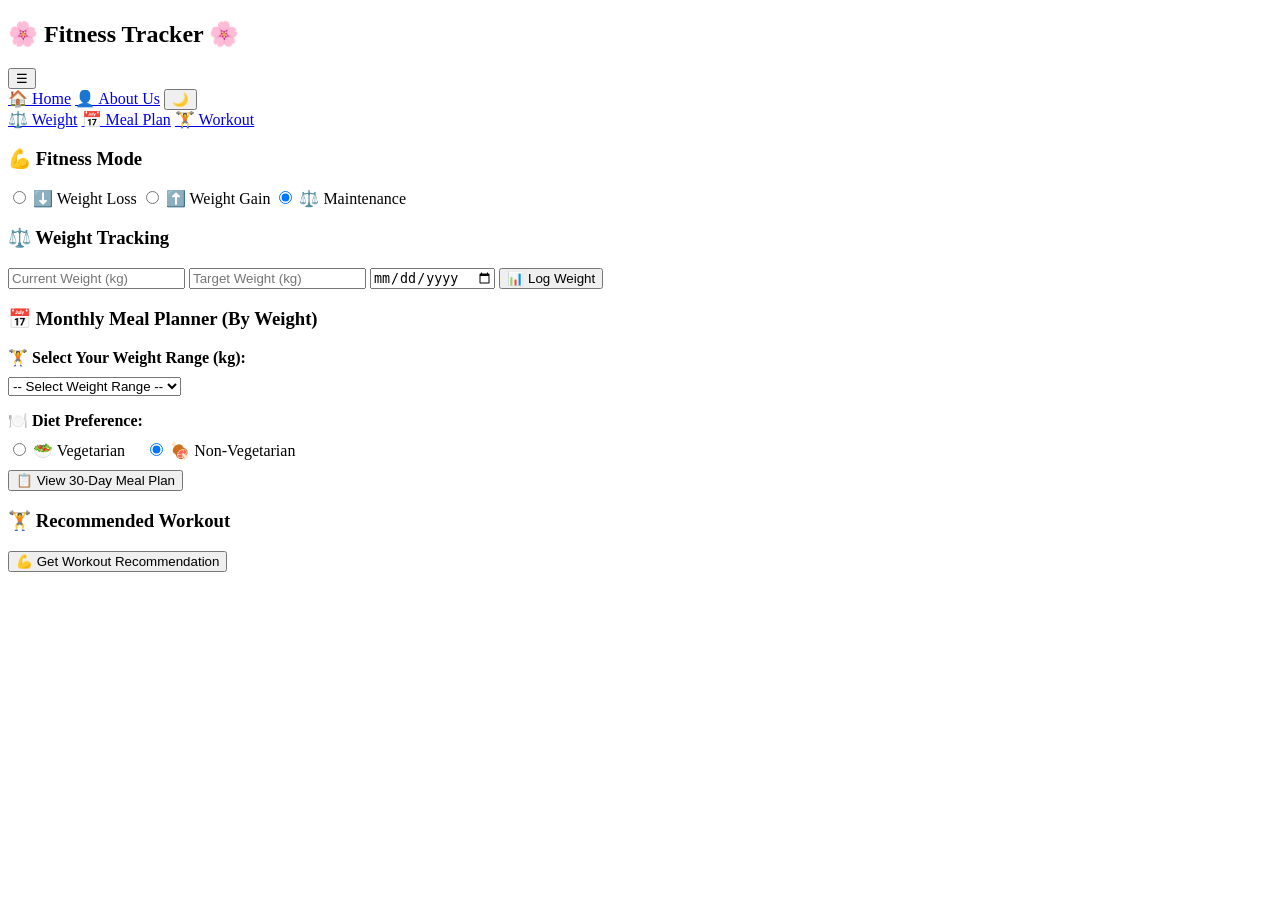
==== index.html @ 2fae7154 "Create index.html" ====
<!DOCTYPE html>
<html>
<head>
    <meta charset="UTF-8">
    <meta name="viewport" content="width=device-width, initial-scale=1.0">
    <title>Fitness Tracker</title>
    <link rel="stylesheet" href="pro.css">
</head>
<body>

<nav>
    <h2>🌸 Fitness Tracker 🌸</h2>
    <div class="nav-toggle">
        <button class="menu-toggle" onclick="toggleMenu()">☰</button>
    </div>
    <div class="nav-menu">
        <a href="index.html">🏠 Home</a>
        <a href="aboutme (2).html">👤 About Us</a>
        <button onclick="toggleTheme()">🌙</button>
    </div>
</nav>

<!-- Feature Menu Bar -->
<div class="feature-menu">
    <a href="#weight">⚖️ Weight</a>
    <a href="#mealplanner">📅 Meal Plan</a>
    <a href="#workout">🏋️ Workout</a>
</div>

<div class="container">

    <!-- Fitness Mode Selection -->
    <h3>💪 Fitness Mode</h3>
    <div class="mode-selector">
        <label><input type="radio" name="mode" value="weightLoss" onchange="updateMode(this.value)"> ⬇️ Weight Loss</label>
        <label><input type="radio" name="mode" value="weightGain" onchange="updateMode(this.value)"> ⬆️ Weight Gain</label>
        <label><input type="radio" name="mode" value="maintenance" onchange="updateMode(this.value)" checked> ⚖️ Maintenance</label>
    </div>

    <!-- Weight Management -->
    <h3 id="weight">⚖️ Weight Tracking</h3>
    <div class="input-group">
        <input type="number" id="currentWeight" placeholder="Current Weight (kg)" step="0.1">
        <input type="number" id="targetWeight" placeholder="Target Weight (kg)" step="0.1">
        <input type="date" id="weightDate">
        <button onclick="addWeight()">📊 Log Weight</button>
    </div>

    <div id="weightStatus" class="status-box"></div>

    <!-- Monthly Meal Planner -->
    <h3 id="mealplanner">📅 Monthly Meal Planner (By Weight)</h3>
    <div class="input-group">
        <label for="weightRange" style="display: block; margin-bottom: 10px; font-weight: bold;">🏋️ Select Your Weight Range (kg):</label>
        <select id="weightRange" onchange="loadMealPlan()">
            <option value="">-- Select Weight Range --</option>
            <option value="60-70">60-70 kg</option>
            <option value="70-80">70-80 kg</option>
            <option value="80-90">80-90 kg</option>
            <option value="90-100">90-100 kg</option>
            <option value="100-110">100-110 kg</option>
            <option value="110-120">110-120 kg</option>
        </select>
        <label style="display: block; margin-top: 15px; margin-bottom: 10px; font-weight: bold;">🍽️ Diet Preference:</label>
        <div style="display: flex; gap: 20px; margin-bottom: 10px;">
            <label><input type="radio" name="mealPlannerDiet" value="veg" onchange="loadMealPlan()"> 🥗 Vegetarian</label>
            <label><input type="radio" name="mealPlannerDiet" value="nonveg" checked onchange="loadMealPlan()"> 🍖 Non-Vegetarian</label>
        </div>
        <button onclick="loadMealPlan()">📋 View 30-Day Meal Plan</button>
    </div>

    <div id="mealPlannerResult" class="summary-box"></div>

    <!-- Recommended Workout -->
    <h3 id="workout">🏋️ Recommended Workout</h3>
    <div class="input-group">
        <button onclick="displayRecommendedWorkout()">💪 Get Workout Recommendation</button>
    </div>

    <div id="workoutRecommendation" class="summary-box"></div>

    </div>

</div>

<script src="pro.js"></script>
</body>
</html>
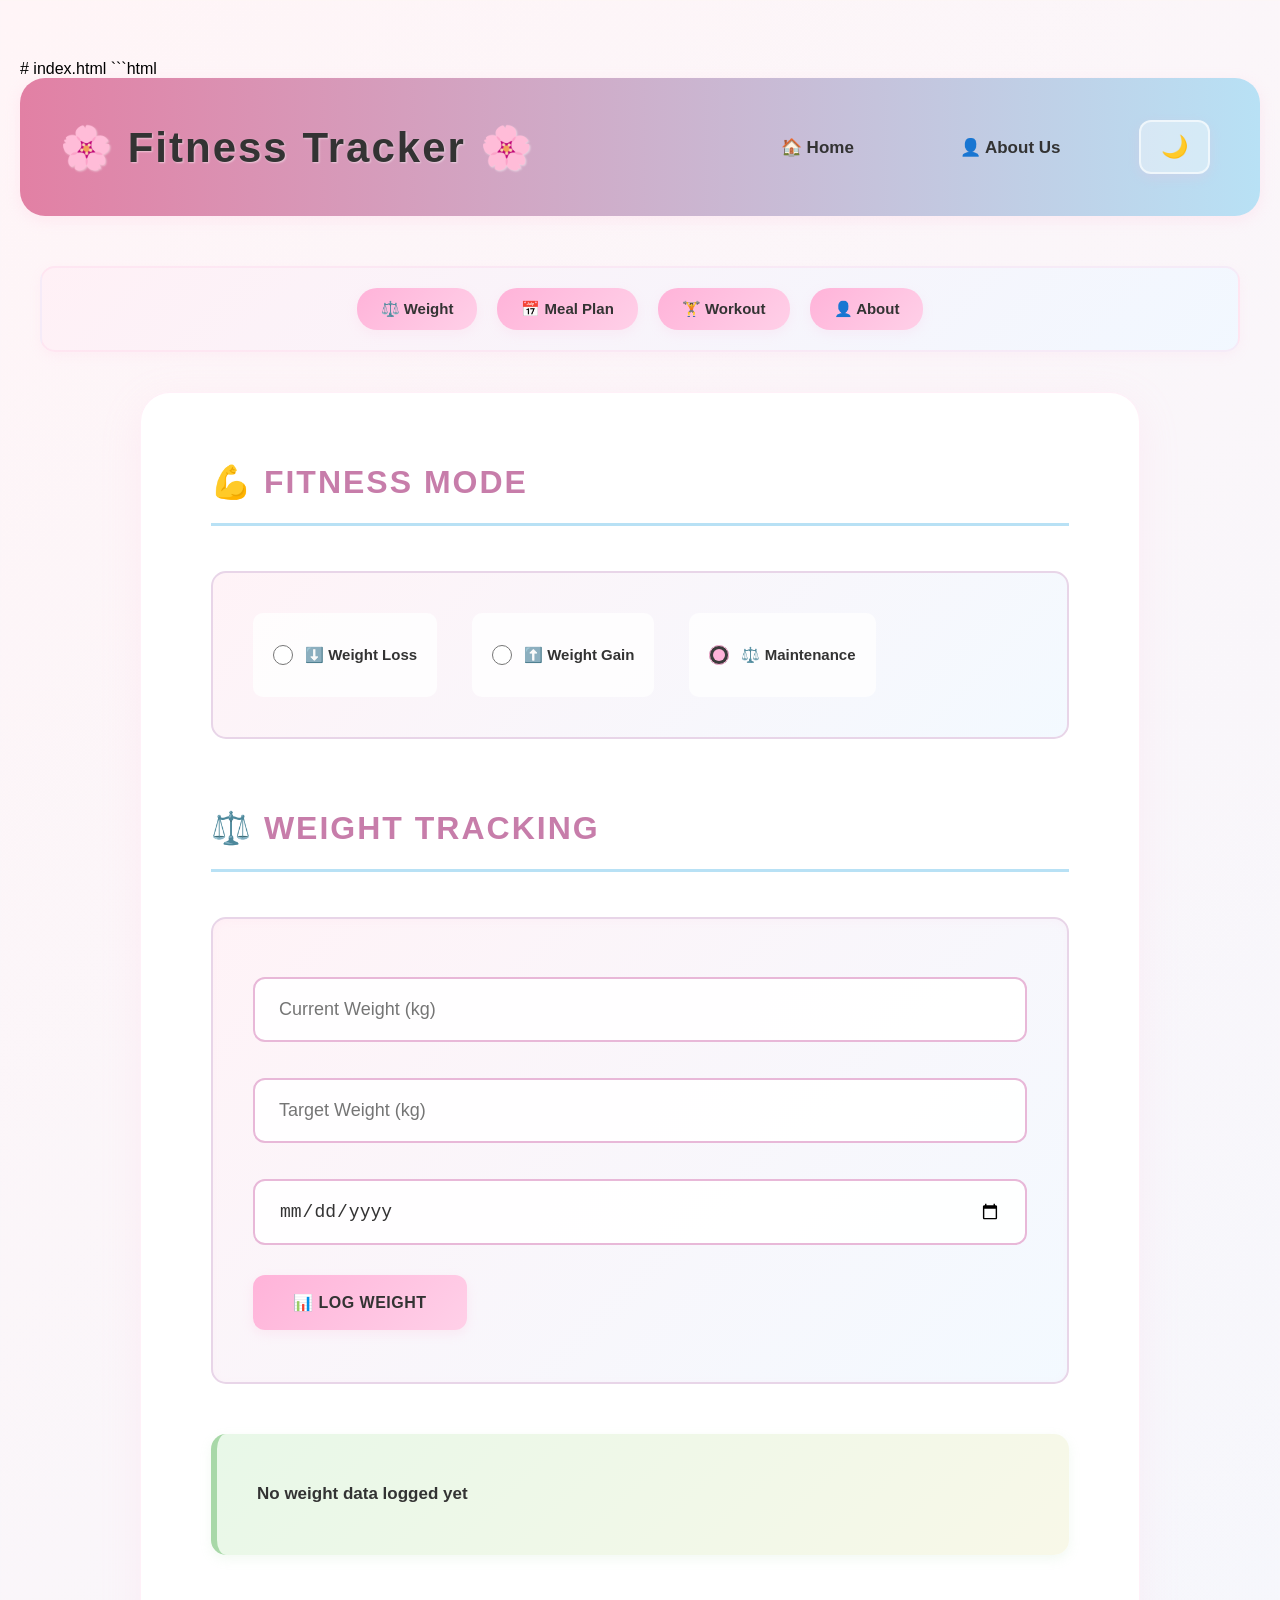
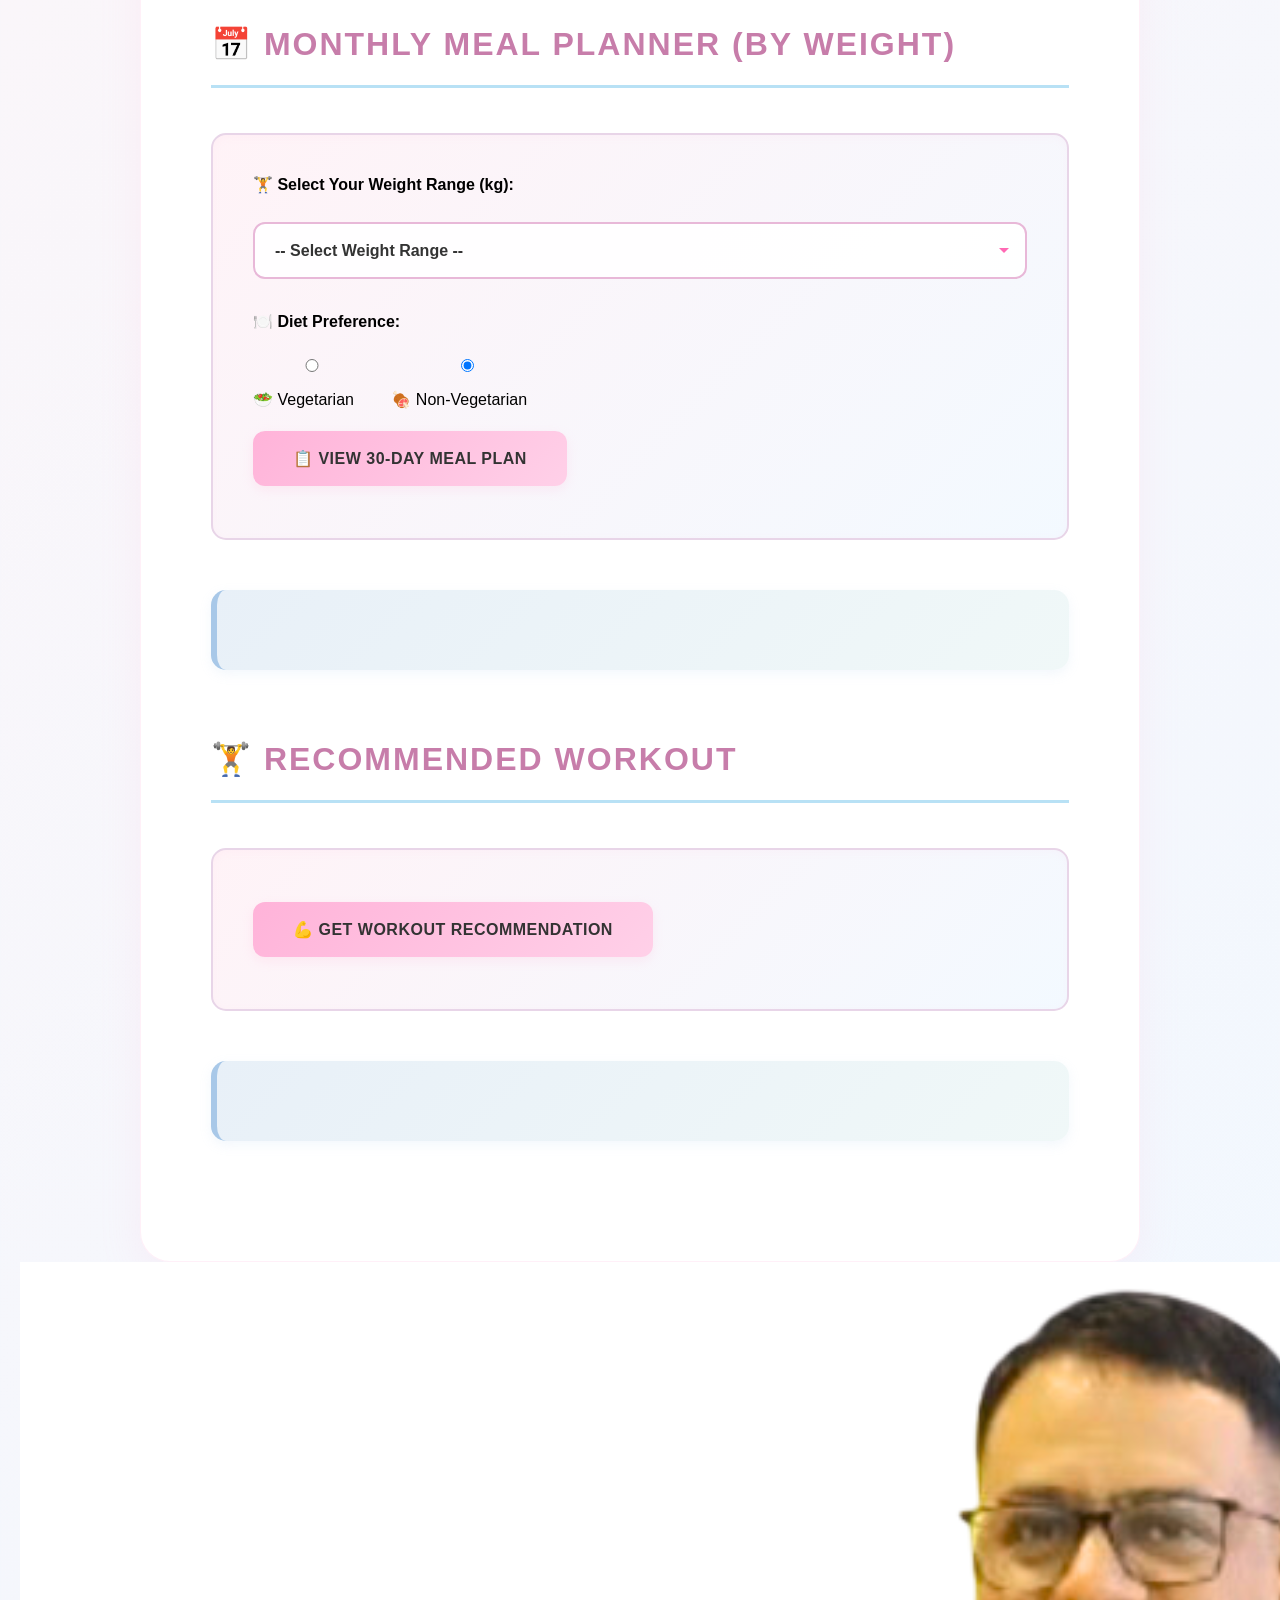
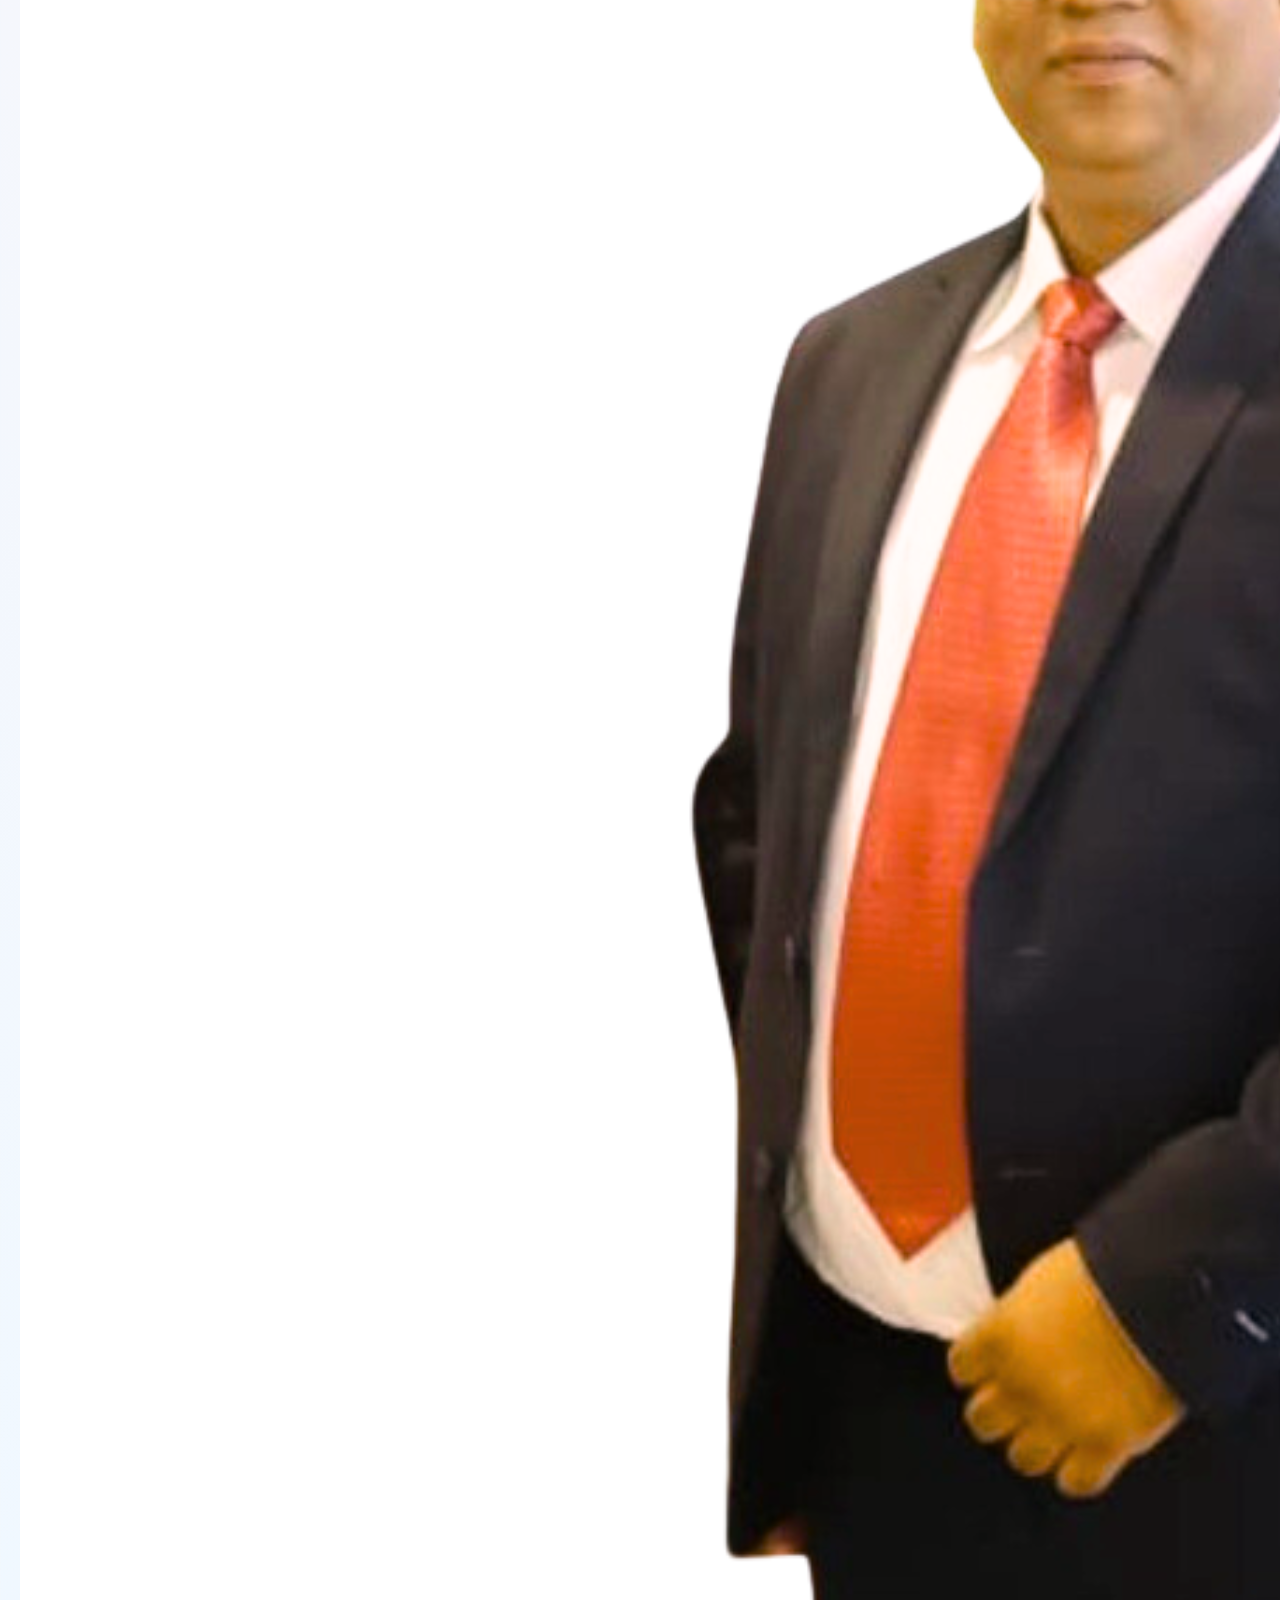
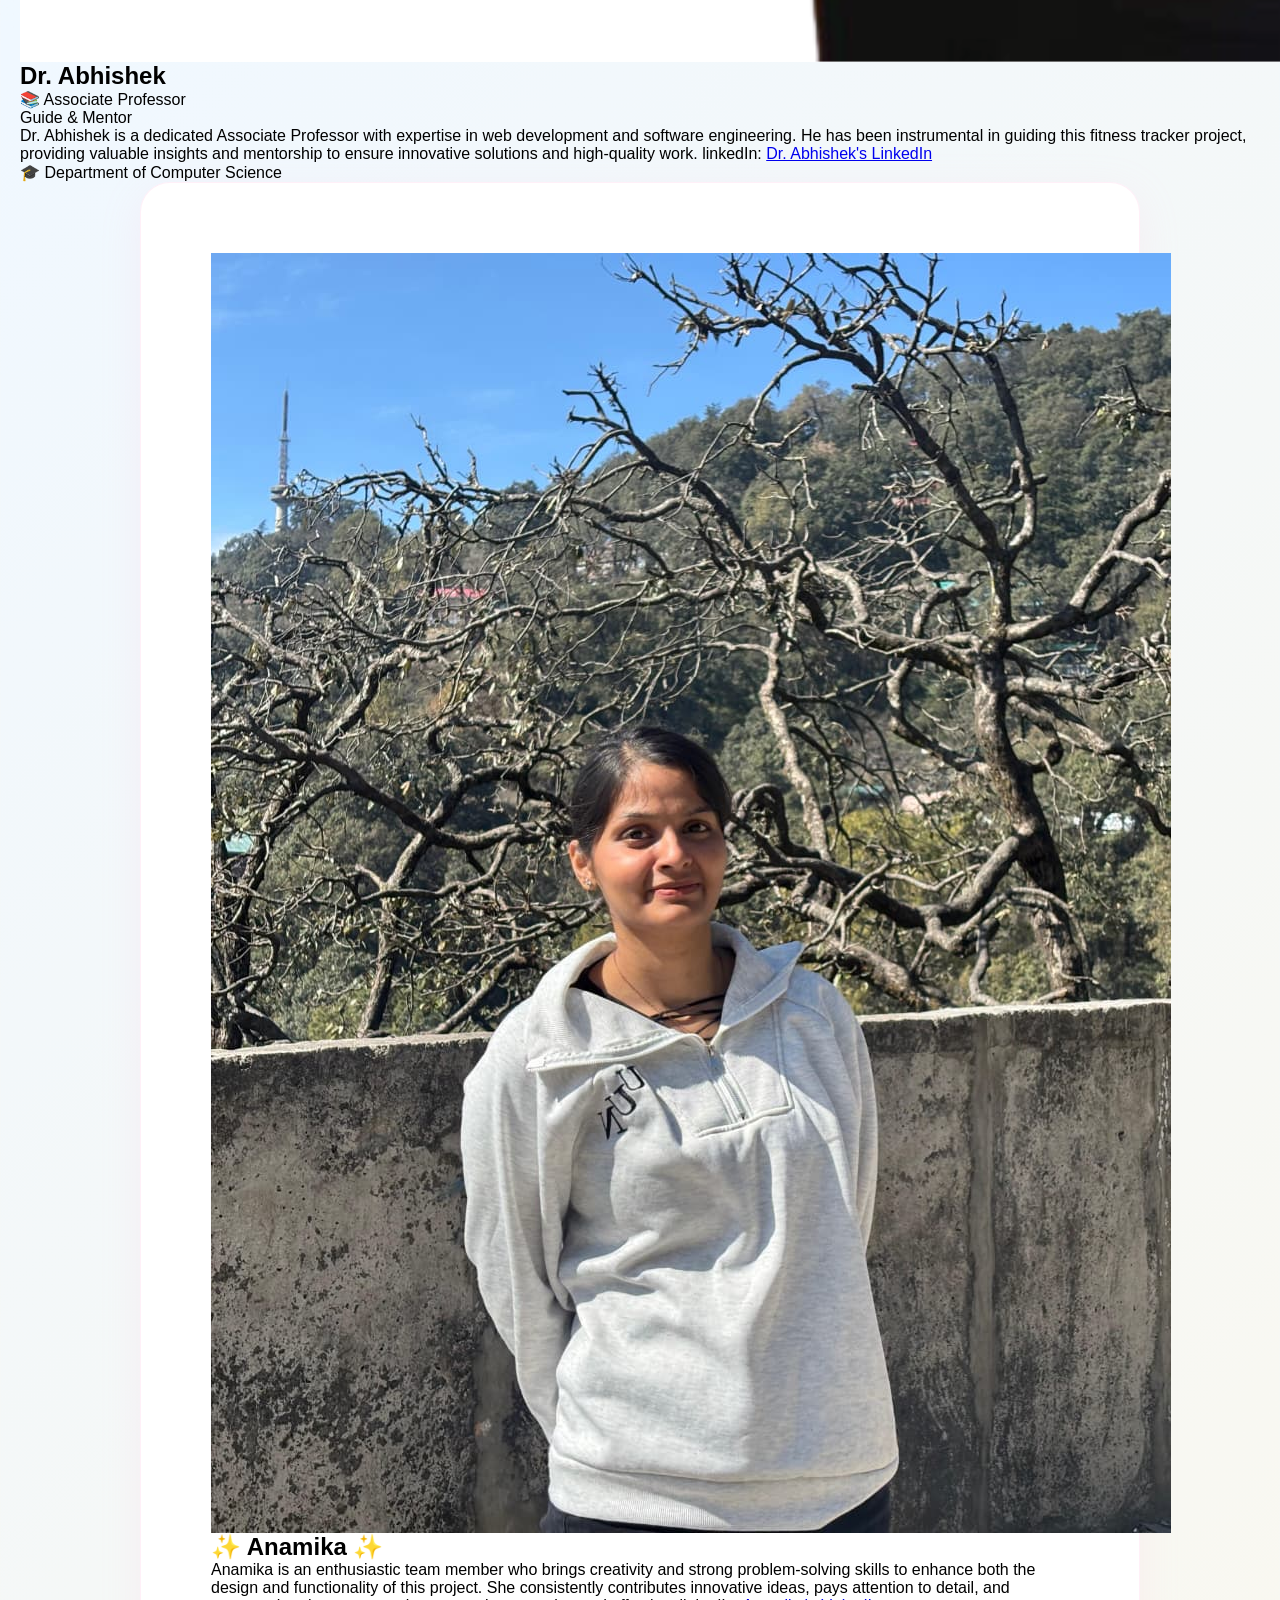
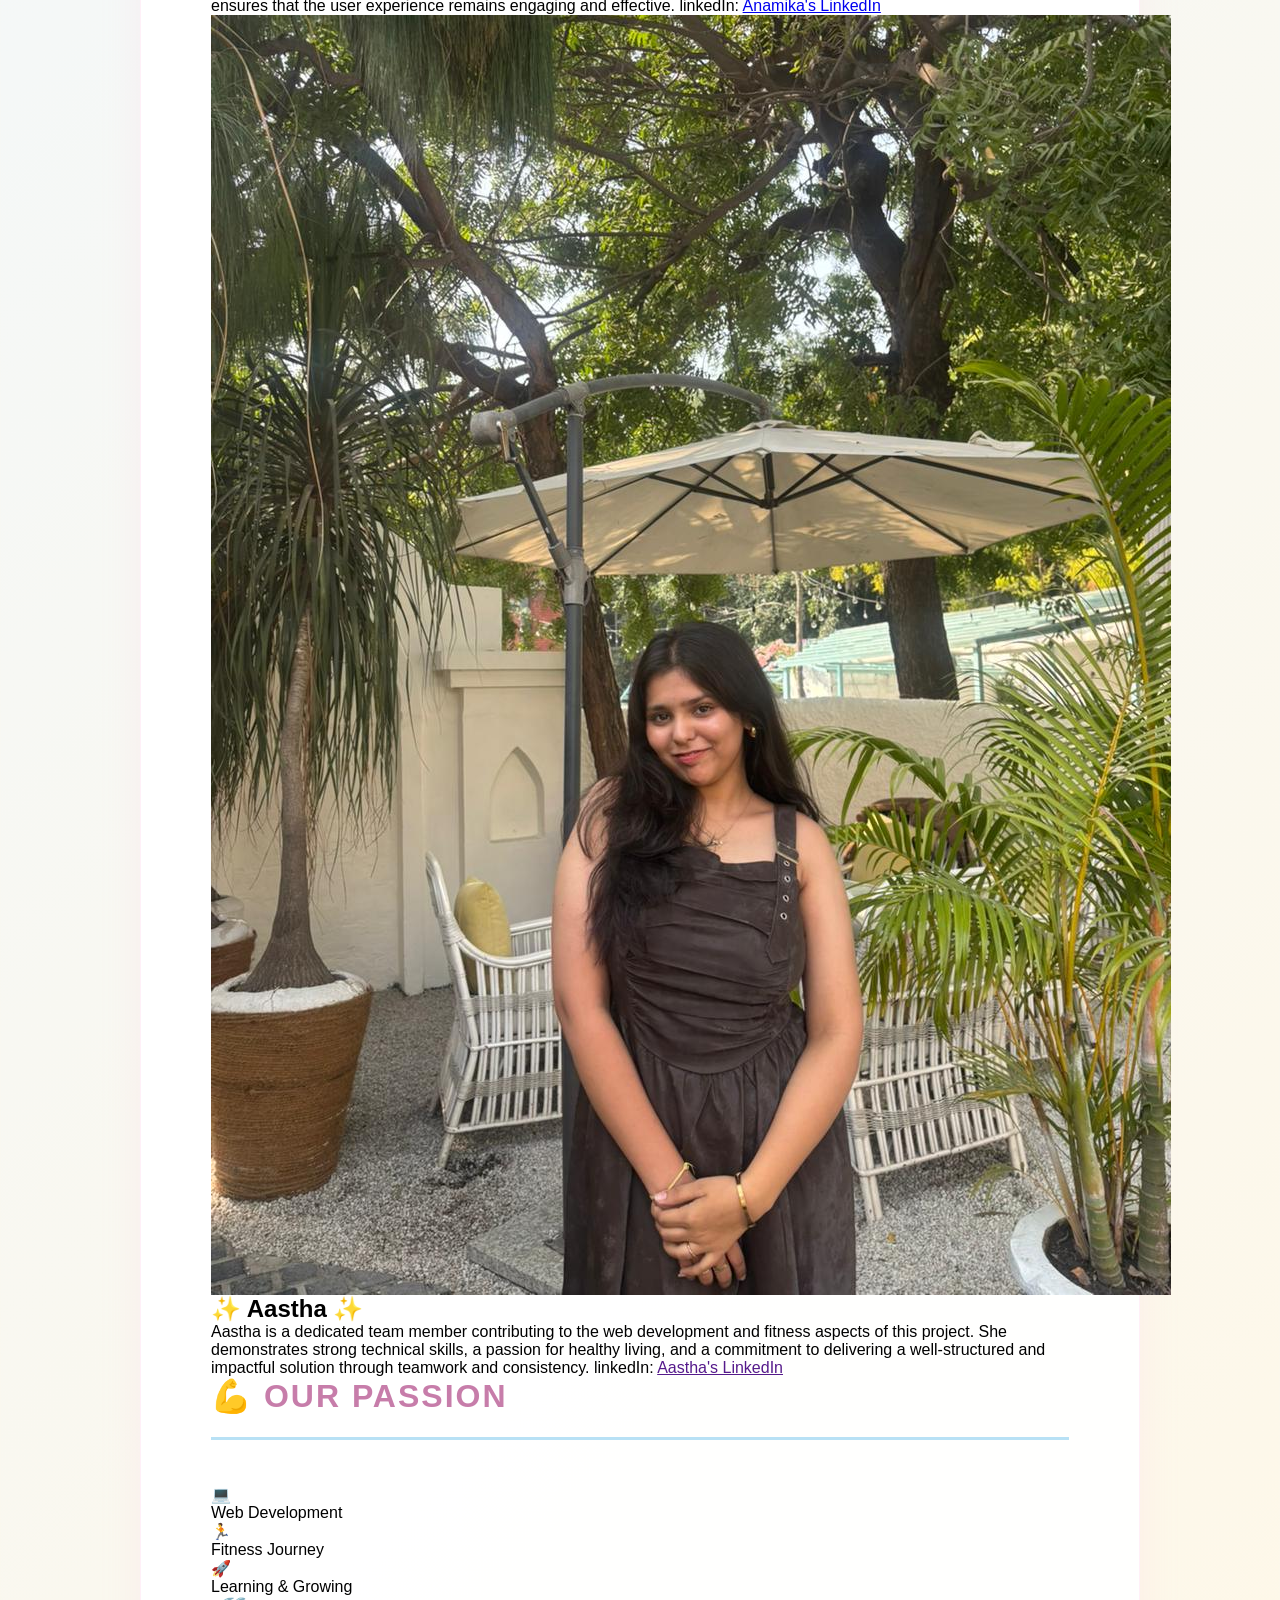
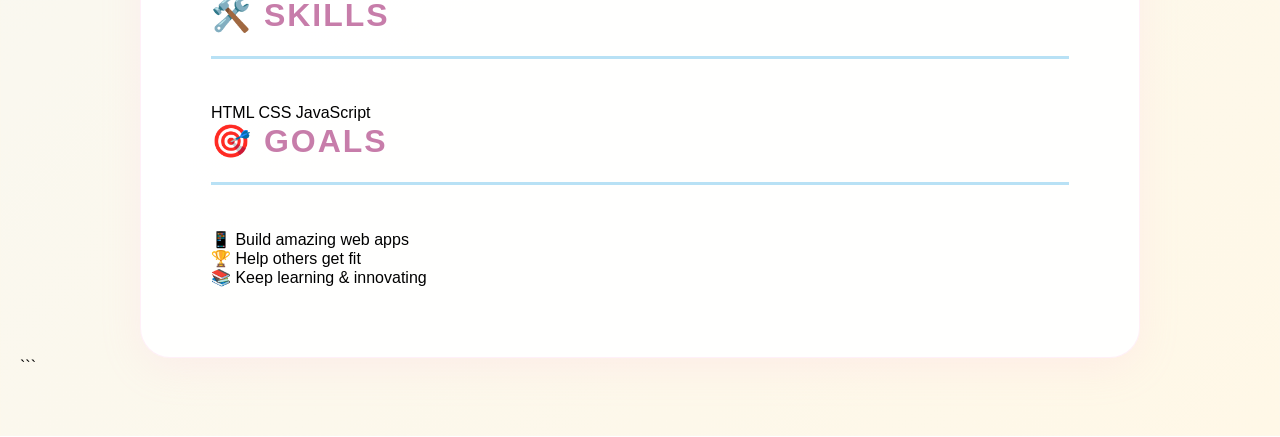
==== commit de8ecd96: "Update index.html" ====
--- a/index.html
+++ b/index.html
@@ -1,21 +1,29 @@
+# index.html
+
+```html
 <!DOCTYPE html>
-<html>
+<html lang="en">
 <head>
     <meta charset="UTF-8">
     <meta name="viewport" content="width=device-width, initial-scale=1.0">
     <title>Fitness Tracker</title>
     <link rel="stylesheet" href="pro.css">
+    <link rel="stylesheet" href="aboutme (1).css">
 </head>
+
 <body>
 
+<!-- Navigation -->
 <nav>
     <h2>🌸 Fitness Tracker 🌸</h2>
+
     <div class="nav-toggle">
         <button class="menu-toggle" onclick="toggleMenu()">☰</button>
     </div>
-    <div class="nav-menu">
+
+    <div class="nav-menu" id="navMenu">
         <a href="index.html">🏠 Home</a>
-        <a href="aboutme (2).html">👤 About Us</a>
+        <a href="#about">👤 About Us</a>
         <button onclick="toggleTheme()">🌙</button>
     </div>
 </nav>
@@ -25,6 +33,7 @@
     <a href="#weight">⚖️ Weight</a>
     <a href="#mealplanner">📅 Meal Plan</a>
     <a href="#workout">🏋️ Workout</a>
+    <a href="#about">👤 About</a>
 </div>
 
 <div class="container">
@@ -61,11 +70,14 @@
             <option value="100-110">100-110 kg</option>
             <option value="110-120">110-120 kg</option>
         </select>
+
         <label style="display: block; margin-top: 15px; margin-bottom: 10px; font-weight: bold;">🍽️ Diet Preference:</label>
+
         <div style="display: flex; gap: 20px; margin-bottom: 10px;">
             <label><input type="radio" name="mealPlannerDiet" value="veg" onchange="loadMealPlan()"> 🥗 Vegetarian</label>
             <label><input type="radio" name="mealPlannerDiet" value="nonveg" checked onchange="loadMealPlan()"> 🍖 Non-Vegetarian</label>
         </div>
+
         <button onclick="loadMealPlan()">📋 View 30-Day Meal Plan</button>
     </div>
 
@@ -79,10 +91,291 @@
 
     <div id="workoutRecommendation" class="summary-box"></div>
 
-    </div>
-
 </div>
 
+<!-- ABOUT SECTION -->
+<section id="about">
+
+    <!-- Professor Card -->
+    <div class="floating-professor-card" onclick="toggleProfessorCard()">
+
+        <div class="professor-content">
+
+            <div class="professor-image">
+                <img 
+                    id="drAbhishekImg"
+                    src="Abhishek (Logo) - 1.png"
+                    alt="Dr. Abhishek"
+                    class="profile-img-professor"
+                >
+            </div>
+
+            <div class="professor-info">
+                <h2>Dr. Abhishek</h2>
+                <p class="professor-title">📚 Associate Professor</p>
+                <p class="professor-desc">Guide & Mentor</p>
+            </div>
+
+            <div class="professor-details">
+                <p class="professor-bio">
+                    Dr. Abhishek is a dedicated Associate Professor with expertise
+                    in web development and software engineering. He has been
+                    instrumental in guiding this fitness tracker project,
+                    providing valuable insights and mentorship to ensure
+                    innovative solutions and high-quality work.
+                    linkedIn: 
+                    <a href="https://www.linkedin.com/in/dr-abhishek-thakur-00123321?utm_source=share_via&utm_content=profile&utm_medium=member_android" target="_blank">
+                        Dr. Abhishek's LinkedIn
+                    </a>
+                </p>
+
+                <div class="professor-contact">
+                    <p>🎓 Department of Computer Science</p>
+                </div>
+            </div>
+
+        </div>
+    </div>
+
+    <!-- Main Container -->
+    <div class="container">
+
+        <div class="students">
+
+            <!-- Anamika -->
+            <div class="student">
+
+                <div class="student-image-container">
+                    <img
+                        id="anamikaImg"
+                        src="anamika image.jpeg"
+                        alt="Anamika"
+                        class="profile-img"
+                    >
+                </div>
+
+                <h1>✨ Anamika ✨</h1>
+
+                <div class="student-description">
+                    <p id="anamikaDesc">
+                        Anamika is an enthusiastic team member who brings creativity
+                        and strong problem-solving skills to enhance both the design
+                        and functionality of this project. She consistently contributes
+                        innovative ideas, pays attention to detail, and ensures that
+                        the user experience remains engaging and effective.
+                        linkedIn: 
+                        <a href="https://www.linkedin.com/in/anamika-singh-a2889935a?utm_source=share_via&utm_content=profile&utm_medium=member_android" target="_blank">
+                            Anamika's LinkedIn
+                        </a>
+                    </p>
+                </div>
+
+            </div>
+
+            <!-- Divider -->
+            <div class="divider"></div>
+
+            <!-- Aastha -->
+            <div class="student">
+
+                <div class="student-image-container">
+                    <img
+                        id="aasthaImg"
+                        src="aastha image .jpeg"
+                        alt="Aastha"
+                        class="profile-img"
+                    >
+                </div>
+
+                <h1>✨ Aastha ✨</h1>
+
+                <div class="student-description">
+                    <p id="aasthaDesc">
+                        Aastha is a dedicated team member contributing to the web
+                        development and fitness aspects of this project. She
+                        demonstrates strong technical skills, a passion for healthy
+                        living, and a commitment to delivering a well-structured
+                        and impactful solution through teamwork and consistency.
+                        linkedIn: 
+                        <a href="" target="_blank">
+                            Aastha's LinkedIn
+                        </a>
+                    </p>
+                </div>
+
+            </div>
+
+        </div>
+
+        <!-- Passion Section -->
+        <div class="info-section">
+
+            <h3>💪 Our Passion</h3>
+
+            <div class="passion-cards">
+
+                <div class="passion-card">
+                    <div class="passion-emoji">💻</div>
+                    <p>Web Development</p>
+                </div>
+
+                <div class="passion-card">
+                    <div class="passion-emoji">🏃</div>
+                    <p>Fitness Journey</p>
+                </div>
+
+                <div class="passion-card">
+                    <div class="passion-emoji">🚀</div>
+                    <p>Learning & Growing</p>
+                </div>
+
+            </div>
+
+        </div>
+
+        <!-- Skills -->
+        <div class="skills">
+
+            <h3>🛠️ Skills</h3>
+
+            <span class="skill-tag">HTML</span>
+            <span class="skill-tag">CSS</span>
+            <span class="skill-tag">JavaScript</span>
+
+        </div>
+
+        <!-- Goals -->
+        <div class="achievements">
+
+            <h3>🎯 Goals</h3>
+
+            <div class="achievement-item">📱 Build amazing web apps</div>
+            <div class="achievement-item">🏆 Help others get fit</div>
+            <div class="achievement-item">📚 Keep learning & innovating</div>
+
+        </div>
+
+    </div>
+
+</section>
+
+<!-- JavaScript -->
 <script src="pro.js"></script>
+
+<script>
+
+    // Toggle Dark Theme
+    function toggleTheme() {
+        document.body.classList.toggle('dark');
+
+        if (document.body.classList.contains('dark')) {
+            localStorage.setItem('theme', 'dark');
+        } else {
+            localStorage.setItem('theme', 'light');
+        }
+    }
+
+    // Toggle Mobile Menu
+    function toggleMenu() {
+        const navMenu = document.getElementById('navMenu');
+        navMenu.classList.toggle('active');
+    }
+
+    // Toggle Professor Card
+    function toggleProfessorCard() {
+        const card = document.querySelector('.floating-professor-card');
+        card.classList.toggle('expanded');
+    }
+
+    // Load Content
+    function loadTeamContent() {
+
+        const anamikaImg = localStorage.getItem('anamikaImage');
+        const aasthaImg = localStorage.getItem('aasthaImage');
+        const drAbhishekImg = localStorage.getItem('drAbhishekImage');
+
+        const anamikaDesc = localStorage.getItem('anamikaDesc');
+        const aasthaDesc = localStorage.getItem('aasthaDesc');
+
+        // Set Images
+        if (anamikaImg) {
+            document.getElementById('anamikaImg').src = anamikaImg;
+        }
+
+        if (aasthaImg) {
+            document.getElementById('aasthaImg').src = aasthaImg;
+        }
+
+        if (drAbhishekImg) {
+            document.getElementById('drAbhishekImg').src = drAbhishekImg;
+        }
+
+        // Set Descriptions
+        if (anamikaDesc) {
+            document.getElementById('anamikaDesc').textContent = anamikaDesc;
+        }
+
+        if (aasthaDesc) {
+            document.getElementById('aasthaDesc').textContent = aasthaDesc;
+        }
+    }
+
+    // Set Team Content
+    function setTeamContent(
+        anamika,
+        aastha,
+        abhishek,
+        anamikaDescText,
+        aasthaDescText
+    ) {
+
+        if (anamika) {
+            document.getElementById('anamikaImg').src = anamika;
+            localStorage.setItem('anamikaImage', anamika);
+        }
+
+        if (aastha) {
+            document.getElementById('aasthaImg').src = aastha;
+            localStorage.setItem('aasthaImage', aastha);
+        }
+
+        if (abhishek) {
+            document.getElementById('drAbhishekImg').src = abhishek;
+            localStorage.setItem('drAbhishekImage', abhishek);
+        }
+
+        if (anamikaDescText) {
+            document.getElementById('anamikaDesc').textContent = anamikaDescText;
+            localStorage.setItem('anamikaDesc', anamikaDescText);
+        }
+
+        if (aasthaDescText) {
+            document.getElementById('aasthaDesc').textContent = aasthaDescText;
+            localStorage.setItem('aasthaDesc', aasthaDescText);
+        }
+    }
+
+    // DOM Loaded
+    document.addEventListener('DOMContentLoaded', function () {
+
+        loadTeamContent();
+
+        const navLinks = document.querySelectorAll('.nav-menu a');
+
+        navLinks.forEach(link => {
+            link.addEventListener('click', function () {
+                document.getElementById('navMenu').classList.remove('active');
+            });
+        });
+
+        // Load saved theme
+        if (localStorage.getItem('theme') === 'dark') {
+            document.body.classList.add('dark');
+        }
+    });
+
+</script>
+
 </body>
 </html>
+```
--- a/pro.css
+++ b/pro.css
@@ -0,0 +1,767 @@
+* {
+    margin: 0;
+    padding: 0;
+    box-sizing: border-box;
+    scroll-behavior: smooth;
+}
+
+body {
+    font-family: 'Segoe UI', Tahoma, Geneva, Verdana, sans-serif;
+    background: linear-gradient(135deg, #FFF5F7 0%, #F0F8FF 50%, #FFF8E7 100%);
+    min-height: 100vh;
+    padding: 60px 20px;
+}
+
+nav {
+    display: flex;
+    justify-content: space-between;
+    align-items: center;
+    background: linear-gradient(90deg, #e280a4 0%, #B8E1F5 100%);
+    color: #333;
+    padding: 30px 40px;
+    box-shadow: 0 4px 15px rgba(255, 179, 217, 0.2);
+    margin-bottom: 50px;
+    flex-wrap: wrap;
+    border-radius: 25px;
+}
+
+nav h2 {
+    font-size: 42px;
+    font-weight: 700;
+    text-shadow: 1px 1px 2px rgba(255, 255, 255, 0.5);
+    letter-spacing: 2px;
+    margin: 0;
+}
+
+.nav-toggle {
+    display: none;
+}
+
+.menu-toggle {
+    display: none;
+    background: rgba(255, 255, 255, 0.4);
+    border: 2px solid rgba(255, 255, 255, 0.6);
+    padding: 12px 16px;
+    font-size: 28px;
+    border-radius: 8px;
+    cursor: pointer;
+    color: #333;
+    transition: all 0.3s ease;
+}
+
+.menu-toggle:hover {
+    background: rgba(255, 255, 255, 0.6);
+    transform: scale(1.15);
+}
+
+.nav-menu {
+    display: flex;
+    gap: 50px;
+    align-items: center;
+}
+
+nav a {
+    color: #333;
+    text-decoration: none;
+    font-weight: 600;
+    transition: all 0.3s ease;
+    padding: 14px 28px;
+    border-radius: 25px;
+    font-size: 17px;
+}
+
+nav a:hover {
+    background: rgba(255, 255, 255, 0.4);
+    transform: scale(1.05);
+}
+
+nav button {
+    background: rgba(255, 255, 255, 0.4) !important;
+    border: 2px solid rgba(255, 255, 255, 0.6) !important;
+    padding: 12px 20px !important;
+    font-size: 22px;
+    transition: all 0.3s ease !important;
+}
+
+nav button:hover {
+    background: rgba(255, 255, 255, 0.6) !important;
+    transform: rotate(20deg) scale(1.15) !important;
+}
+
+/* Feature Menu Bar */
+.feature-menu {
+    display: flex;
+    justify-content: center;
+    gap: 20px;
+    flex-wrap: wrap;
+    background: linear-gradient(135deg, rgba(255, 240, 245, 0.9) 0%, rgba(240, 248, 255, 0.9) 100%);
+    padding: 20px 40px;
+    margin: 0 20px 40px 20px;
+    border-radius: 15px;
+    box-shadow: 0 4px 12px rgba(255, 179, 217, 0.1);
+    border: 2px solid rgba(255, 179, 217, 0.2);
+    z-index: 99;
+}
+
+.feature-menu a {
+    background: linear-gradient(135deg, #FFB3D9 0%, #FFD0E8 100%);
+    color: #333;
+    text-decoration: none;
+    padding: 12px 24px;
+    border-radius: 20px;
+    font-weight: 700;
+    font-size: 15px;
+    transition: all 0.3s ease;
+    box-shadow: 0 4px 12px rgba(255, 179, 217, 0.15);
+    display: inline-block;
+}
+
+.feature-menu a:hover {
+    transform: translateY(-4px);
+    box-shadow: 0 6px 18px rgba(255, 179, 217, 0.25);
+    background: linear-gradient(135deg, #FF99CF 0%, #FFC0DA 100%);
+}
+
+.container {
+    width: 1000px;
+    margin: 0 auto;
+    background: rgba(255, 255, 255, 0.95);
+    padding: 70px;
+    border-radius: 30px;
+    box-shadow: 0 10px 40px rgba(255, 179, 217, 0.15);
+    border: 1px solid rgba(255, 179, 217, 0.2);
+}
+
+h3 {
+    color: #C77DAA;
+    border-bottom: 3px solid #B8E1F5;
+    padding-bottom: 22px;
+    margin-bottom: 45px;
+    font-size: 32px;
+    text-transform: uppercase;
+    letter-spacing: 2px;
+    margin-top: 70px;
+    font-weight: 700;
+}
+
+h3:first-of-type {
+    margin-top: 0;
+}
+
+input {
+    width: 100%;
+    padding: 20px 24px;
+    margin: 18px 0;
+    border: 2px solid #E8B8D8;
+    border-radius: 12px;
+    font-size: 18px;
+    background: rgba(255, 255, 255, 0.95);
+    color: #333;
+    transition: all 0.3s ease;
+}
+
+input:focus {
+    outline: none;
+    border-color: #FFB3D9;
+    background: white;
+    box-shadow: 0 0 12px rgba(255, 179, 217, 0.25);
+    transform: translateY(-2px);
+}
+
+button {
+    padding: 18px 40px;
+    margin: 12px 10px 12px 0;
+    border: none;
+    background: linear-gradient(135deg, #FFB3D9 0%, #FFD0E8 100%);
+    color: #333;
+    cursor: pointer;
+    border-radius: 12px;
+    font-weight: 700;
+    font-size: 16px;
+    transition: all 0.3s ease;
+    box-shadow: 0 4px 12px rgba(255, 179, 217, 0.2);
+    text-transform: uppercase;
+    letter-spacing: 0.5px;
+}
+
+button:hover {
+    background: linear-gradient(135deg, #FF99CF 0%, #FFC0DA 100%);
+    transform: translateY(-3px);
+    box-shadow: 0 6px 20px rgba(255, 179, 217, 0.3);
+}
+
+button:active {
+    transform: translateY(-1px);
+    box-shadow: 0 2px 8px rgba(255, 179, 217, 0.2);
+}
+
+.input-group {
+    background: linear-gradient(135deg, rgba(255, 240, 245, 0.8) 0%, rgba(240, 248, 255, 0.8) 100%);
+    padding: 40px;
+    border-radius: 15px;
+    margin-bottom: 50px;
+    border: 2px solid #E8D5E8;
+    box-shadow: inset 0 2px 8px rgba(255, 179, 217, 0.08);
+}
+
+.mode-selector {
+    display: flex;
+    gap: 35px;
+    margin-bottom: 50px;
+    background: linear-gradient(135deg, rgba(255, 240, 245, 0.8) 0%, rgba(240, 248, 255, 0.8) 100%);
+    padding: 40px;
+    border-radius: 15px;
+    border: 2px solid #E8D5E8;
+    flex-wrap: wrap;
+}
+
+.mode-selector label {
+    display: flex;
+    align-items: center;
+    gap: 12px;
+    cursor: pointer;
+    padding: 14px 20px;
+    border-radius: 10px;
+    transition: all 0.3s ease;
+    background: rgba(255, 255, 255, 0.8);
+    font-weight: 600;
+    color: #333;
+    font-size: 15px;
+}
+
+.mode-selector label:hover {
+    background: rgba(255, 179, 217, 0.2);
+    transform: scale(1.05);
+}
+
+.mode-selector input[type="radio"] {
+    width: 20px;
+    height: 20px;
+    cursor: pointer;
+    accent-color: #FFB3D9;
+}
+
+.status-box {
+    background: linear-gradient(135deg, #E8F8E8 0%, #F8F8E8 100%);
+    padding: 40px;
+    border-radius: 15px;
+    margin-bottom: 50px;
+    border-left: 6px solid #A8D8A8;
+    box-shadow: 0 4px 12px rgba(168, 216, 168, 0.15);
+    color: #333;
+    font-weight: 600;
+    font-size: 17px;
+    line-height: 2.4;
+}
+
+.summary-box {
+    background: linear-gradient(135deg, #E8F0F8 0%, #F0F8F8 100%);
+    padding: 40px;
+    border-radius: 15px;
+    margin-bottom: 50px;
+    border-left: 6px solid #A8C8E8;
+    box-shadow: 0 4px 12px rgba(168, 200, 232, 0.15);
+    color: #333;
+    font-weight: 600;
+    font-size: 17px;
+    line-height: 2.4;
+}
+
+li {
+    background: rgba(255, 255, 255, 0.9);
+    margin: 22px 0;
+    padding: 35px;
+    border-radius: 12px;
+    display: flex;
+    justify-content: space-between;
+    align-items: center;
+    border: 2px solid #E8D5E8;
+    box-shadow: 0 3px 12px rgba(255, 179, 217, 0.1);
+    transition: all 0.3s ease;
+    color: #333;
+    min-height: 120px;
+}
+
+li:hover {
+    transform: translateX(10px);
+    box-shadow: 0 5px 18px rgba(255, 179, 217, 0.15);
+    border-color: #FFB3D9;
+}
+
+li div {
+    flex: 1;
+    font-size: 17px;
+    line-height: 2;
+}
+
+li strong {
+    color: #C77DAA;
+    font-size: 18px;
+    display: block;
+    margin-bottom: 10px;
+}
+
+li button {
+    padding: 9px 16px;
+    background: linear-gradient(135deg, #FFD4B4 0%, #FFE0C8 100%);
+    font-size: 13px;
+    margin-left: 18px;
+    flex-shrink: 0;
+    color: #333;
+}
+
+li button:hover {
+    background: linear-gradient(135deg, #FFBE80 0%, #FFD4A8 100%);
+}
+
+canvas {
+    border: 2px solid #E8D5E8;
+    border-radius: 12px;
+    background: white;
+    margin: 45px 0 70px 0;
+    box-shadow: 0 4px 12px rgba(255, 179, 217, 0.1);
+    width: 100%;
+    height: auto;
+    display: block;
+}
+
+.exercises-container {
+    background: linear-gradient(135deg, rgba(255, 240, 245, 0.6) 0%, rgba(240, 248, 255, 0.6) 100%);
+    padding: 55px;
+    border-radius: 18px;
+    margin: 60px 0;
+    border: 2px solid #E8D5E8;
+    display: grid;
+    grid-template-columns: repeat(auto-fit, minmax(240px, 1fr));
+    gap: 40px;
+    box-shadow: 0 6px 20px rgba(255, 179, 217, 0.1);
+}
+
+.exercise-card {
+    background: white;
+    padding: 32px;
+    border-radius: 15px;
+    text-align: center;
+    border: 2px solid #E8D5E8;
+    box-shadow: 0 4px 15px rgba(255, 179, 217, 0.1);
+    transition: all 0.4s ease;
+    cursor: pointer;
+    min-height: 300px;
+    display: flex;
+    flex-direction: column;
+    justify-content: center;
+    align-items: center;
+}
+
+.exercise-card:hover {
+    transform: translateY(-15px) scale(1.04);
+    box-shadow: 0 8px 28px rgba(255, 179, 217, 0.2);
+    border-color: #FFB3D9;
+}
+
+.exercise-card:hover .exercise-img {
+    transform: scale(1.2) rotate(8deg);
+}
+
+.exercise-card h4 {
+    color: #C77DAA;
+    font-size: 18px;
+    margin-bottom: 12px;
+    font-weight: 700;
+    letter-spacing: 0.5px;
+}
+
+.exercise-card p {
+    color: #666;
+    font-size: 14px;
+    margin-bottom: 16px;
+    font-weight: 500;
+}
+
+.cal-info {
+    display: inline-block;
+    background: linear-gradient(135deg, #FFB3D9 0%, #FFD0E8 100%);
+    color: #333;
+    padding: 9px 18px;
+    border-radius: 20px;
+    font-size: 13px;
+    font-weight: 700;
+    box-shadow: 0 3px 10px rgba(255, 179, 217, 0.2);
+}
+
+/* Dark Mode */
+.dark {
+    background: linear-gradient(135deg, #1a1a2e 0%, #16213e 50%, #0f3460 100%);
+    color: white;
+}
+
+.dark body {
+    background: linear-gradient(135deg, #0f1a2e 0%, #0a1a2e 50%, #050a1a 100%);
+}
+
+.dark nav {
+    background: linear-gradient(90deg, #2a3f5f 0%, #1a3a5f 100%);
+    color: #e0e0e0;
+}
+
+.dark nav a,
+.dark nav h2 {
+    color: #e0e0e0;
+}
+
+.dark .menu-toggle {
+    color: #e0e0e0;
+}
+
+.dark .feature-menu {
+    background: linear-gradient(135deg, rgba(40, 60, 80, 0.8) 0%, rgba(50, 70, 100, 0.8) 100%);
+    border-color: rgba(100, 130, 170, 0.3);
+    box-shadow: 0 4px 12px rgba(50, 70, 100, 0.2);
+}
+
+.dark .feature-menu a {
+    background: linear-gradient(135deg, #2a5f6f 0%, #1a4f5f 100%);
+    color: #e0e0e0;
+    box-shadow: 0 4px 12px rgba(100, 130, 170, 0.15);
+}
+
+.dark .feature-menu a:hover {
+    background: linear-gradient(135deg, #4a8faf 0%, #3a7f9f 100%);
+    box-shadow: 0 6px 18px rgba(100, 130, 170, 0.25);
+}
+
+.dark .container {
+    background: #1f2a3f;
+    color: white;
+    border-color: #3a4a6f;
+}
+
+.dark input {
+    background: #2a3a4f;
+    color: white;
+    border-color: #4a5a7f;
+}
+
+.dark input:focus {
+    border-color: #FFB3D9;
+    box-shadow: 0 0 12px rgba(255, 179, 217, 0.3);
+}
+
+.dark .input-group {
+    background: rgba(42, 58, 79, 0.5);
+    border-color: #3a4a6f;
+}
+
+.dark .mode-selector {
+    background: rgba(42, 58, 79, 0.5);
+    border-color: #3a4a6f;
+}
+
+.dark .mode-selector label {
+    background: rgba(60, 80, 110, 0.6);
+    color: #e0e0e0;
+}
+
+.dark .mode-selector label:hover {
+    background: rgba(100, 130, 170, 0.6);
+}
+
+.dark .status-box {
+    background: rgba(50, 80, 50, 0.3);
+    color: #b0d0b0;
+    border-color: #4a7a4a;
+}
+
+.dark .summary-box {
+    background: rgba(40, 70, 100, 0.3);
+    color: #a0c0e0;
+    border-color: #3a5a7a;
+}
+
+.dark li {
+    background: #2a3a4f;
+    border-color: #4a5a7f;
+    color: #e0e0e0;
+}
+
+.dark li strong {
+    color: #FFB3D9;
+}
+
+.dark li:hover {
+    border-color: #FFB3D9;
+    box-shadow: 0 5px 18px rgba(255, 179, 217, 0.2);
+}
+
+.dark canvas {
+    background: #2a3a4f;
+    border-color: #4a5a7f;
+}
+
+.dark .exercises-container {
+    background: rgba(42, 58, 79, 0.4);
+    border-color: #3a4a6f;
+}
+
+.dark .exercise-card {
+    background: #2a3a4f;
+    border-color: #4a5a7f;
+    color: #e0e0e0;
+}
+
+.dark .exercise-card h4 {
+    color: #FFB3D9;
+}
+
+.dark .exercise-card p {
+    color: #a0a0c0;
+}
+
+.dark .exercise-card:hover {
+    border-color: #FFB3D9;
+    box-shadow: 0 8px 28px rgba(255, 179, 217, 0.25);
+}
+
+/* Responsive */
+@media (max-width: 1100px) {
+    .feature-menu {
+        gap: 12px;
+        padding: 15px 25px;
+        margin: 0 10px 30px 10px;
+    }
+
+    .feature-menu a {
+        padding: 10px 18px;
+        font-size: 13px;
+    }
+
+    .nav-toggle {
+        display: flex;
+    }
+
+    .nav-menu {
+        flex-basis: 100%;
+        gap: 30px;
+        margin-top: 15px;
+        justify-content: center;
+        flex-wrap: wrap;
+        max-height: 0;
+        overflow: hidden;
+        transition: max-height 0.3s ease;
+    }
+
+    .nav-menu.active {
+        max-height: 300px;
+    }
+
+    .container {
+        width: 95%;
+        padding: 50px;
+    }
+    
+    .mode-selector {
+        flex-direction: column;
+    }
+
+    nav {
+        flex-direction: column;
+        gap: 20px;
+    }
+
+    nav h2 {
+        font-size: 28px;
+    }
+
+    .exercises-container {
+        grid-template-columns: repeat(auto-fit, minmax(180px, 1fr));
+        gap: 25px;
+        padding: 35px;
+    }
+
+    .exercise-card {
+        min-height: 260px;
+        padding: 25px;
+    }
+
+    .exercise-img {
+        font-size: 60px;
+    }
+
+    .exercise-card h4 {
+        font-size: 16px;
+    }
+}
+
+@media (max-width: 700px) {
+    .feature-menu {
+        gap: 8px;
+        padding: 12px 15px;
+        margin: 0 10px 25px 10px;
+    }
+
+    .feature-menu a {
+        padding: 8px 12px;
+        font-size: 12px;
+    }
+
+    .container {
+        width: 95%;
+        padding: 35px;
+    }
+
+    body {
+        padding: 30px 15px;
+    }
+
+    nav {
+        margin-bottom: 30px;
+        padding: 20px 25px;
+    }
+
+    nav h2 {
+        font-size: 22px;
+    }
+
+    .menu-toggle {
+        display: inline-block;
+    }
+
+    .nav-menu {
+        flex-basis: 100%;
+        gap: 15px;
+        margin-top: 15px;
+        justify-content: center;
+        flex-wrap: wrap;
+        max-height: 0;
+        overflow: hidden;
+        transition: max-height 0.3s ease;
+    }
+
+    .nav-menu.active {
+        max-height: 400px;
+    }
+
+    nav a {
+        padding: 10px 15px;
+        font-size: 14px;
+    }
+
+    h3 {
+        font-size: 20px;
+        margin-top: 40px;
+        margin-bottom: 25px;
+    }
+
+    .exercises-container {
+        grid-template-columns: repeat(2, 1fr);
+        gap: 15px;
+        padding: 20px;
+        margin: 35px 0;
+    }
+
+    .exercise-card {
+        min-height: 220px;
+        padding: 18px;
+    }
+
+    .exercise-img {
+        font-size: 45px;
+        margin-bottom: 10px;
+    }
+
+    .exercise-card h4 {
+        font-size: 14px;
+        margin-bottom: 6px;
+    }
+
+    .exercise-card p {
+        font-size: 12px;
+        margin-bottom: 10px;
+    }
+
+    .cal-info {
+        font-size: 11px;
+        padding: 6px 12px;
+    }
+
+    li {
+        flex-direction: column;
+        align-items: flex-start;
+        min-height: auto;
+    }
+
+    li button {
+        margin-left: 0;
+        margin-top: 12px;
+        width: 100%;
+    }
+}
+
+/* Select Dropdown Styling */
+select {
+    width: 100%;
+    padding: 18px 20px;
+    margin: 18px 0;
+    border: 2px solid #E8B8D8;
+    border-radius: 12px;
+    font-size: 16px;
+    background: rgba(255, 255, 255, 0.95);
+    color: #333;
+    transition: all 0.3s ease;
+    cursor: pointer;
+    font-weight: 600;
+    appearance: none;
+    background-image: url("data:image/svg+xml,%3Csvg xmlns='http://www.w3.org/2000/svg' width='12' height='12' viewBox='0 0 12 12'%3E%3Cpath fill='%23FF69B4' d='M6 9L1 4h10z'/%3E%3C/svg%3E");
+    background-repeat: no-repeat;
+    background-position: right 15px center;
+    padding-right: 40px;
+}
+
+select:focus {
+    outline: none;
+    border-color: #FFB3D9;
+    background-color: white;
+    box-shadow: 0 0 12px rgba(255, 179, 217, 0.25);
+    transform: translateY(-2px);
+}
+
+select option {
+    background: white;
+    color: #333;
+    padding: 10px;
+}
+
+.dark select {
+    background-color: #2a3a4f;
+    color: white;
+    border-color: #4a5a7f;
+    background-image: url("data:image/svg+xml,%3Csvg xmlns='http://www.w3.org/2000/svg' width='12' height='12' viewBox='0 0 12 12'%3E%3Cpath fill='%23FFB3D9' d='M6 9L1 4h10z'/%3E%3C/svg%3E");
+}
+
+.dark select:focus {
+    border-color: #FFB3D9;
+    box-shadow: 0 0 12px rgba(255, 179, 217, 0.3);
+}
+
+.dark select option {
+    background: #2a3a4f;
+    color: white;
+}
+
+/* Scrollbar styling */
+::-webkit-scrollbar {
+    width: 12px;
+}
+
+::-webkit-scrollbar-track {
+    background: #FFF5F7;
+}
+
+::-webkit-scrollbar-thumb {
+    background: #FFB3D9;
+    border-radius: 6px;
+}
+
+::-webkit-scrollbar-thumb:hover {
+    background: #FF99CF;
+}
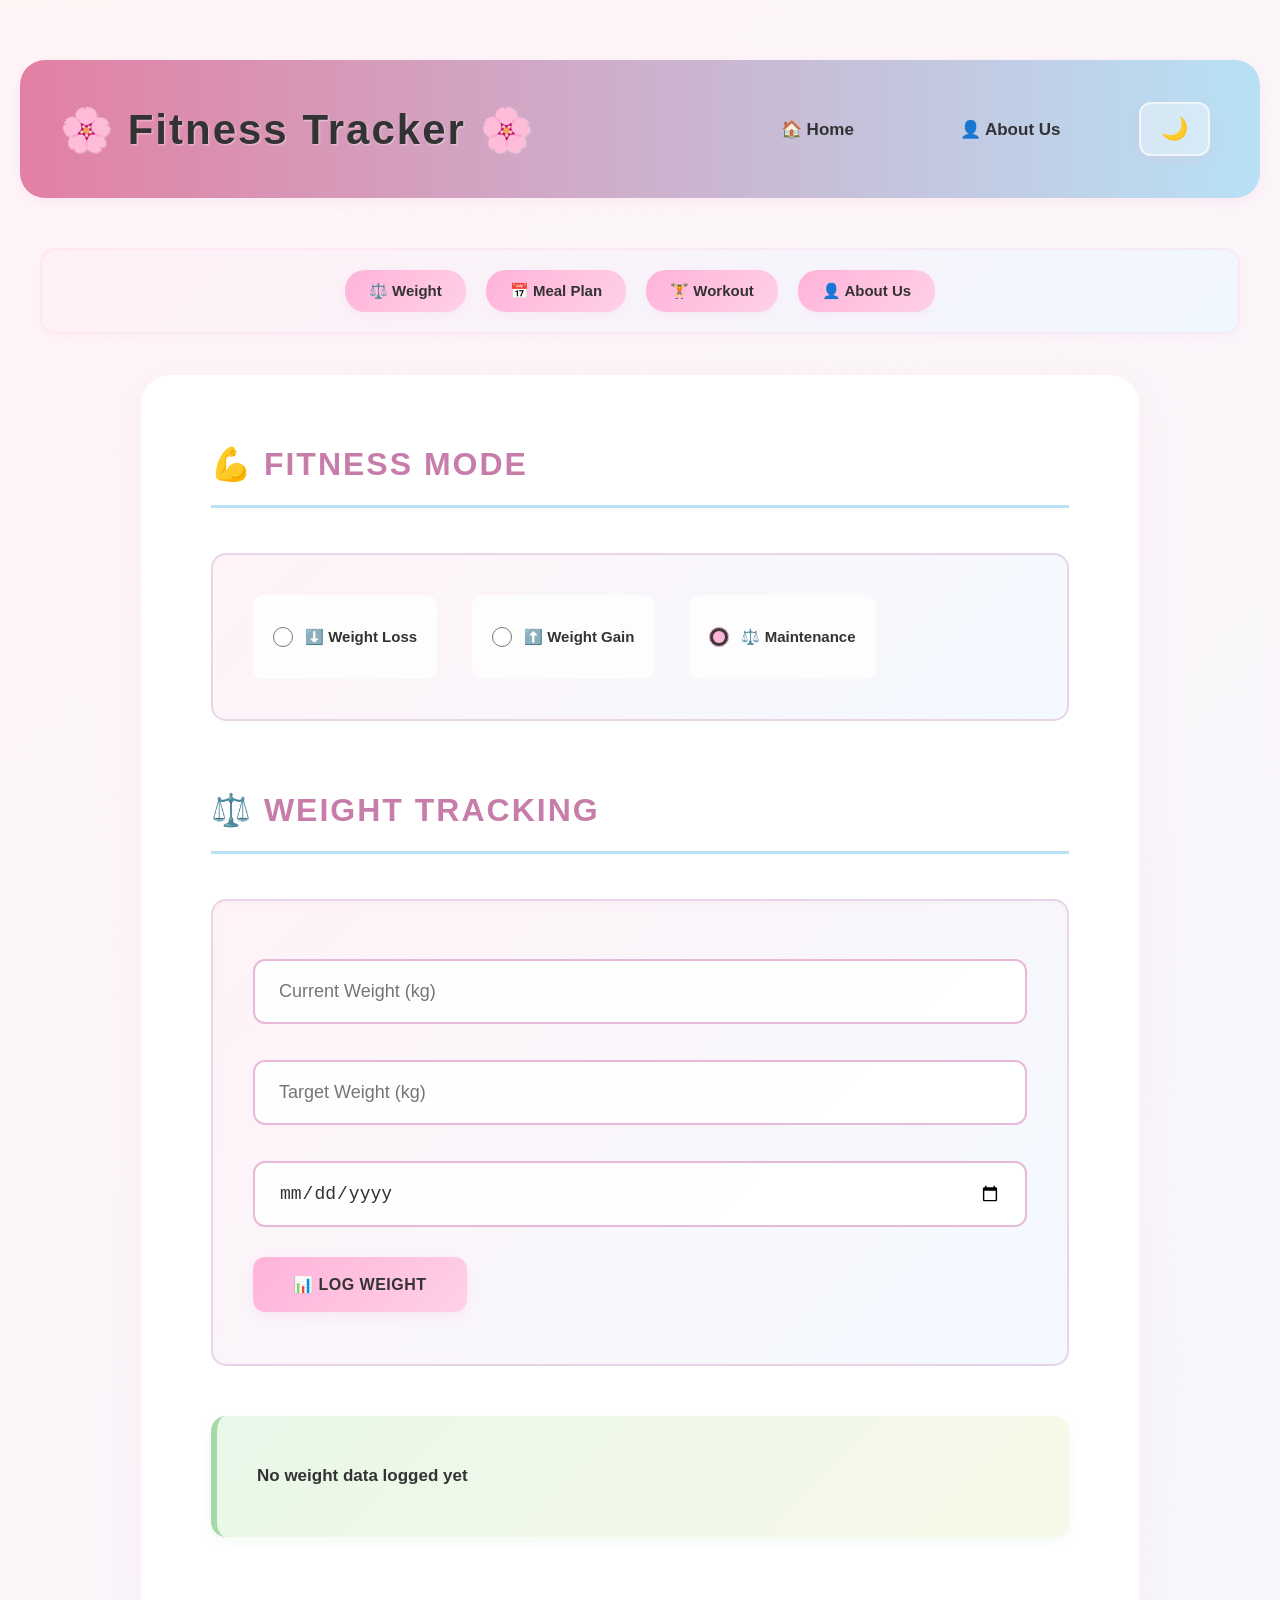
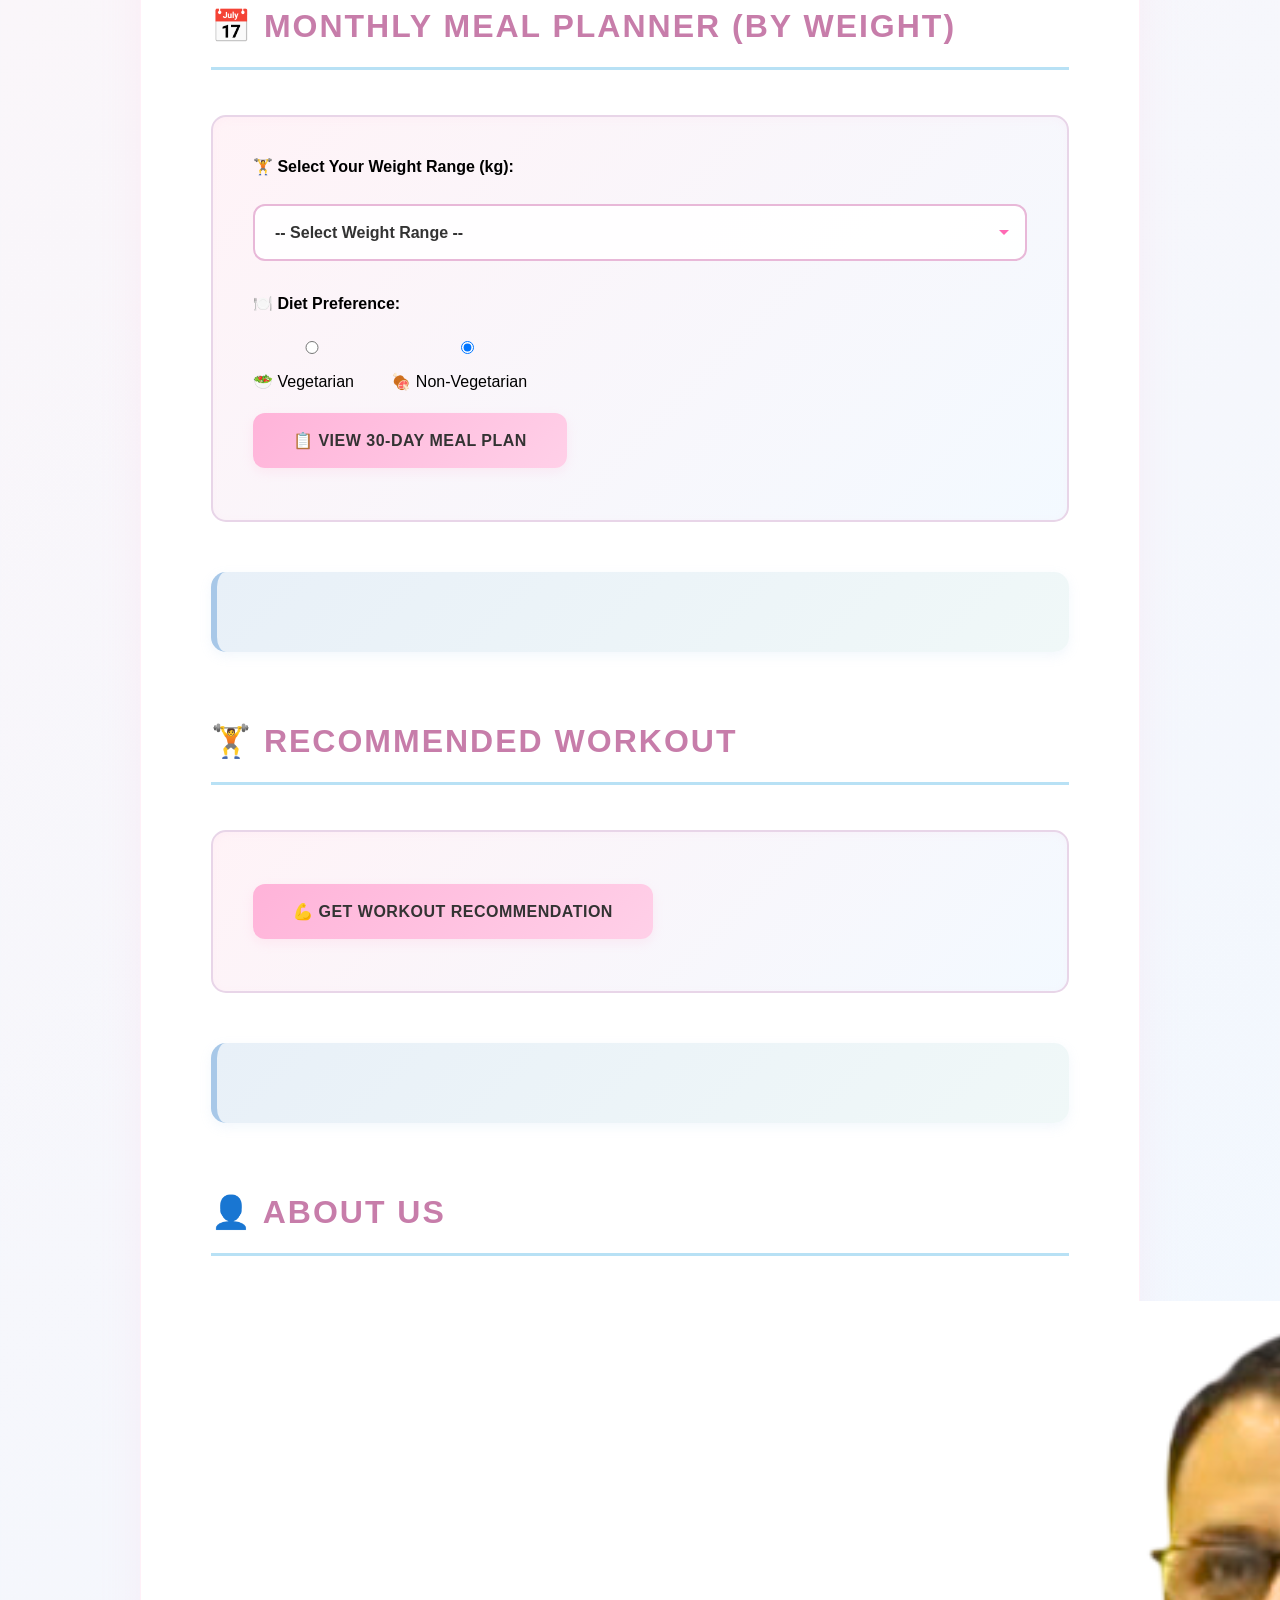
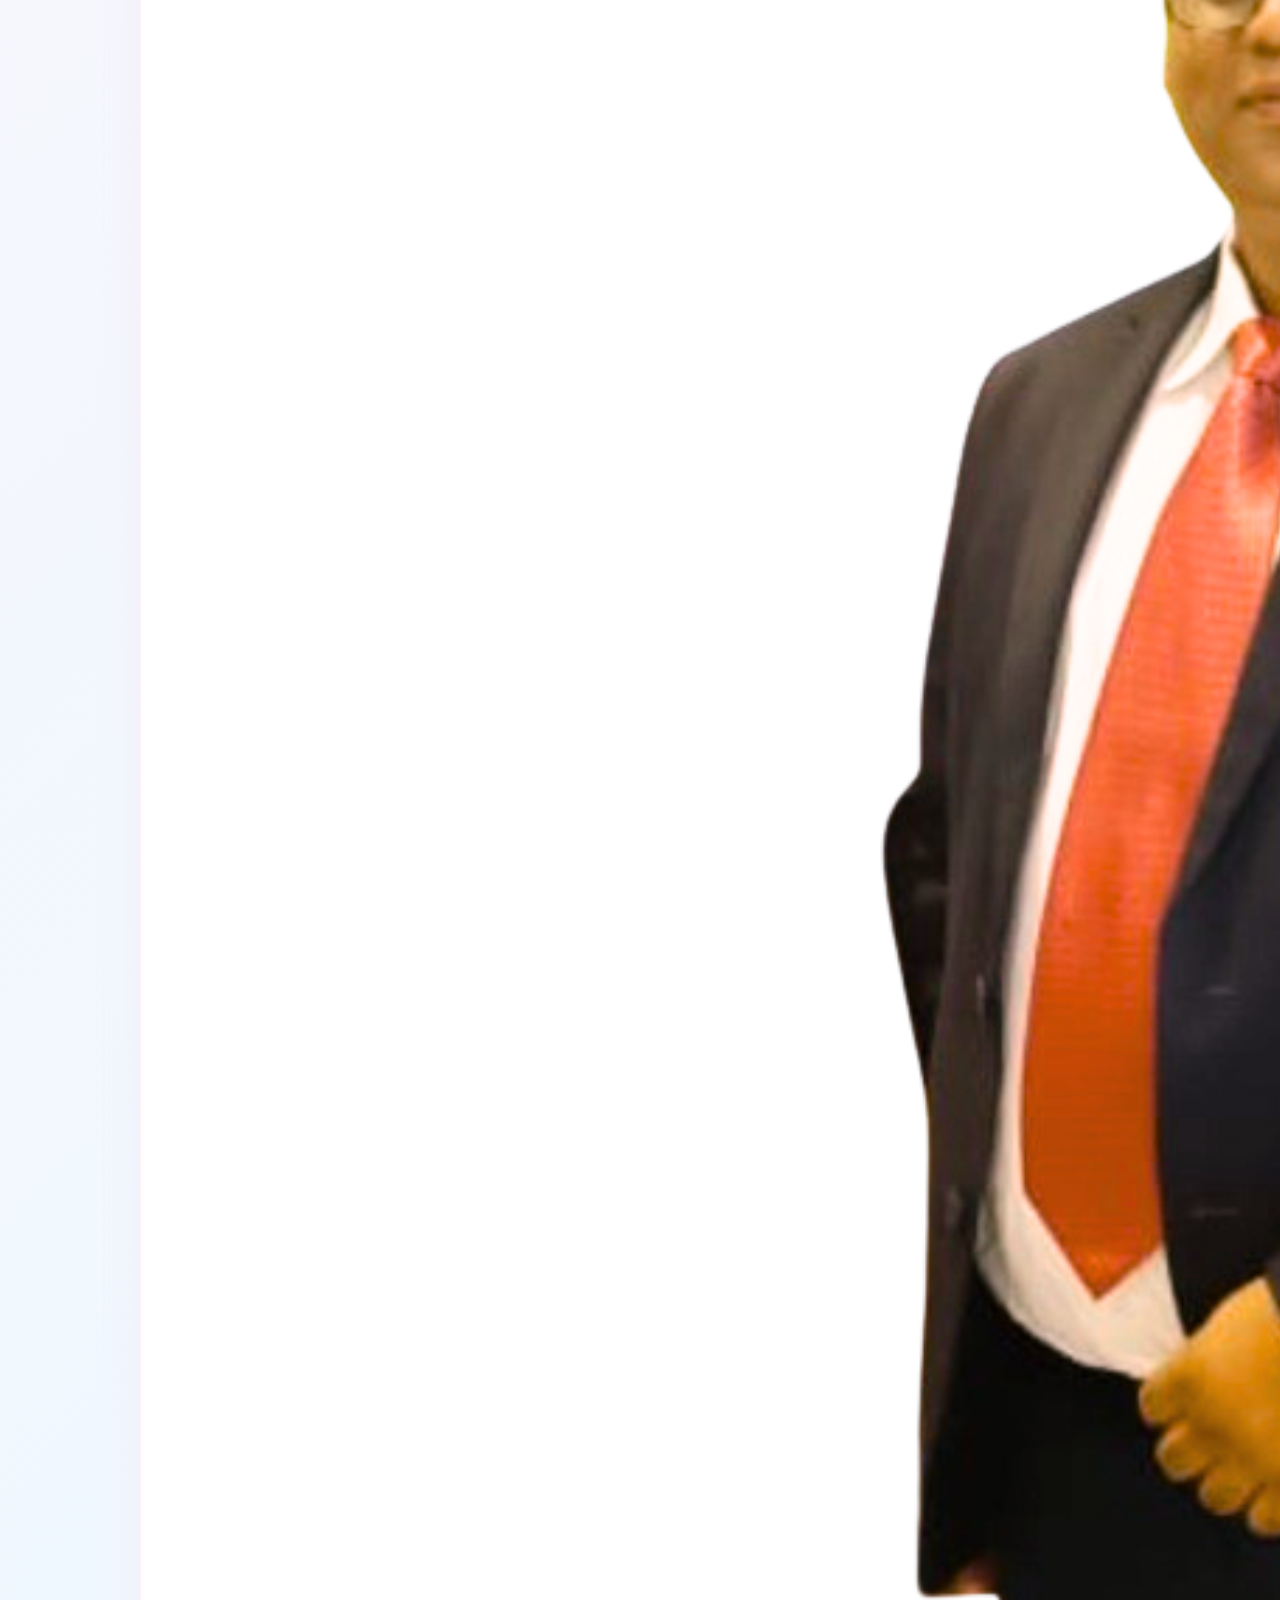
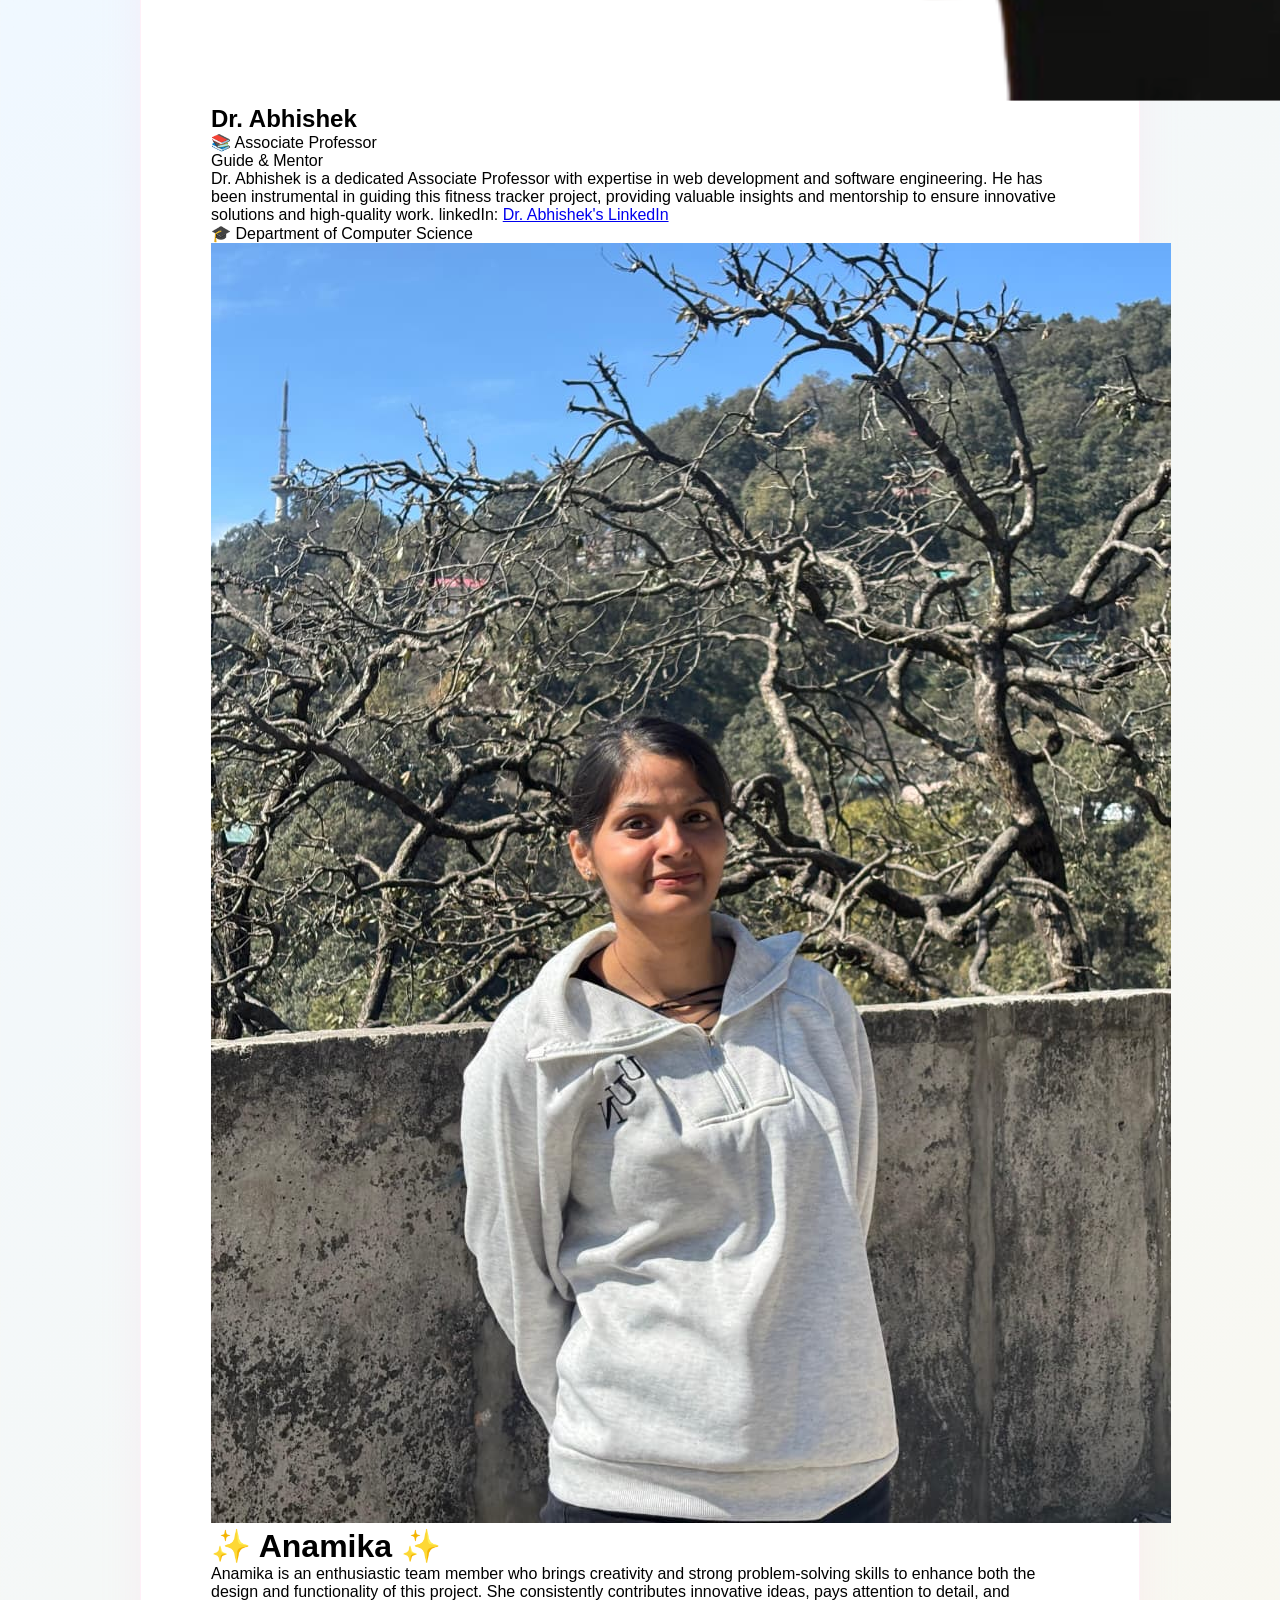
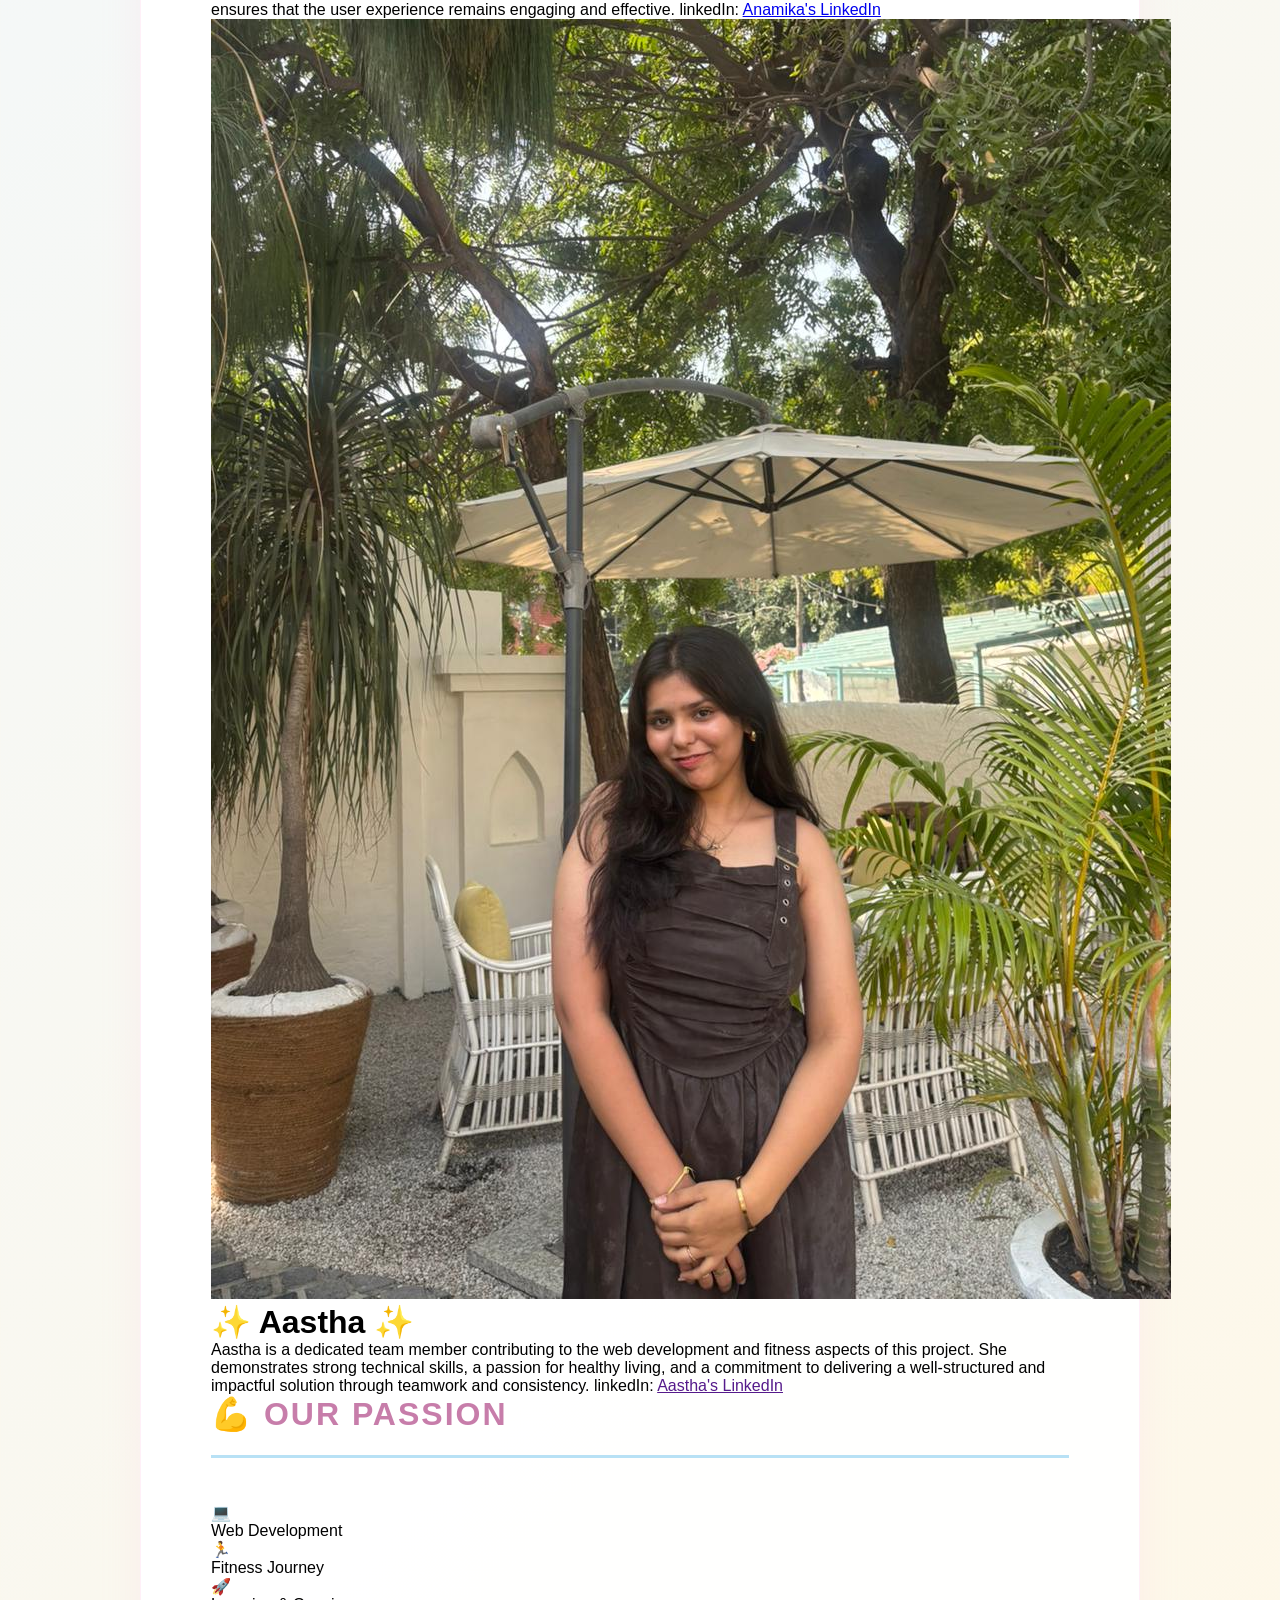
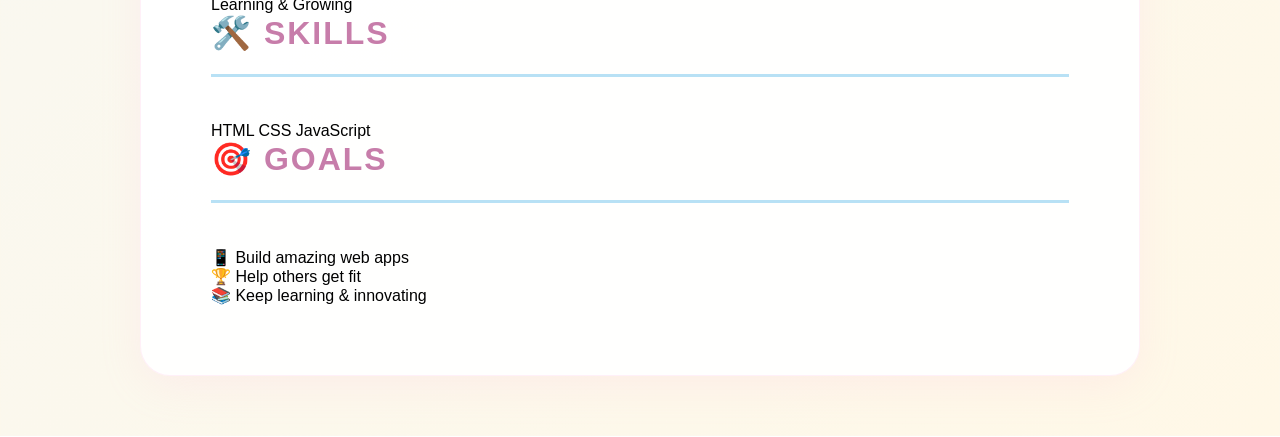
==== commit af64a1ae: "Update index.html" ====
--- a/index.html
+++ b/index.html
@@ -1,29 +1,21 @@
-# index.html
-
-```html
 <!DOCTYPE html>
-<html lang="en">
+<html>
 <head>
     <meta charset="UTF-8">
     <meta name="viewport" content="width=device-width, initial-scale=1.0">
     <title>Fitness Tracker</title>
     <link rel="stylesheet" href="pro.css">
-    <link rel="stylesheet" href="aboutme (1).css">
 </head>
-
 <body>
 
-<!-- Navigation -->
 <nav>
     <h2>🌸 Fitness Tracker 🌸</h2>
-
     <div class="nav-toggle">
         <button class="menu-toggle" onclick="toggleMenu()">☰</button>
     </div>
-
-    <div class="nav-menu" id="navMenu">
-        <a href="index.html">🏠 Home</a>
-        <a href="#about">👤 About Us</a>
+    <div class="nav-menu">
+        <a href="#home">🏠 Home</a>
+        <a href="#aboutus">👤 About Us</a>
         <button onclick="toggleTheme()">🌙</button>
     </div>
 </nav>
@@ -33,10 +25,10 @@
     <a href="#weight">⚖️ Weight</a>
     <a href="#mealplanner">📅 Meal Plan</a>
     <a href="#workout">🏋️ Workout</a>
-    <a href="#about">👤 About</a>
+    <a href="#aboutus">👤 About Us</a>
 </div>
 
-<div class="container">
+<div class="container" id="home">
 
     <!-- Fitness Mode Selection -->
     <h3>💪 Fitness Mode</h3>
@@ -70,14 +62,11 @@
             <option value="100-110">100-110 kg</option>
             <option value="110-120">110-120 kg</option>
         </select>
-
         <label style="display: block; margin-top: 15px; margin-bottom: 10px; font-weight: bold;">🍽️ Diet Preference:</label>
-
         <div style="display: flex; gap: 20px; margin-bottom: 10px;">
             <label><input type="radio" name="mealPlannerDiet" value="veg" onchange="loadMealPlan()"> 🥗 Vegetarian</label>
             <label><input type="radio" name="mealPlannerDiet" value="nonveg" checked onchange="loadMealPlan()"> 🍖 Non-Vegetarian</label>
         </div>
-
         <button onclick="loadMealPlan()">📋 View 30-Day Meal Plan</button>
     </div>
 
@@ -91,16 +80,12 @@
 
     <div id="workoutRecommendation" class="summary-box"></div>
 
-</div>
-
-<!-- ABOUT SECTION -->
-<section id="about">
-
+    <!-- About Us Section -->
+    <h3 id="aboutus">👤 About Us</h3>
+    
     <!-- Professor Card -->
     <div class="floating-professor-card" onclick="toggleProfessorCard()">
-
         <div class="professor-content">
-
             <div class="professor-image">
                 <img 
                     id="drAbhishekImg"
@@ -109,13 +94,11 @@
                     class="profile-img-professor"
                 >
             </div>
-
             <div class="professor-info">
                 <h2>Dr. Abhishek</h2>
                 <p class="professor-title">📚 Associate Professor</p>
                 <p class="professor-desc">Guide & Mentor</p>
             </div>
-
             <div class="professor-details">
                 <p class="professor-bio">
                     Dr. Abhishek is a dedicated Associate Professor with expertise
@@ -123,259 +106,105 @@
                     instrumental in guiding this fitness tracker project,
                     providing valuable insights and mentorship to ensure
                     innovative solutions and high-quality work.
-                    linkedIn: 
-                    <a href="https://www.linkedin.com/in/dr-abhishek-thakur-00123321?utm_source=share_via&utm_content=profile&utm_medium=member_android" target="_blank">
-                        Dr. Abhishek's LinkedIn
-                    </a>
+                    linkedIn: <a href="https://www.linkedin.com/in/dr-abhishek-thakur-00123321?utm_source=share_via&utm_content=profile&utm_medium=member_android" target="_blank">Dr. Abhishek's LinkedIn</a>
                 </p>
-
                 <div class="professor-contact">
                     <p>🎓 Department of Computer Science</p>
                 </div>
             </div>
-
-        </div>
-    </div>
-
-    <!-- Main Container -->
-    <div class="container">
-
-        <div class="students">
-
-            <!-- Anamika -->
-            <div class="student">
-
-                <div class="student-image-container">
-                    <img
-                        id="anamikaImg"
-                        src="anamika image.jpeg"
-                        alt="Anamika"
-                        class="profile-img"
-                    >
-                </div>
-
-                <h1>✨ Anamika ✨</h1>
-
-                <div class="student-description">
-                    <p id="anamikaDesc">
-                        Anamika is an enthusiastic team member who brings creativity
-                        and strong problem-solving skills to enhance both the design
-                        and functionality of this project. She consistently contributes
-                        innovative ideas, pays attention to detail, and ensures that
-                        the user experience remains engaging and effective.
-                        linkedIn: 
-                        <a href="https://www.linkedin.com/in/anamika-singh-a2889935a?utm_source=share_via&utm_content=profile&utm_medium=member_android" target="_blank">
-                            Anamika's LinkedIn
-                        </a>
-                    </p>
-                </div>
-
-            </div>
-
-            <!-- Divider -->
-            <div class="divider"></div>
-
-            <!-- Aastha -->
-            <div class="student">
-
-                <div class="student-image-container">
-                    <img
-                        id="aasthaImg"
-                        src="aastha image .jpeg"
-                        alt="Aastha"
-                        class="profile-img"
-                    >
-                </div>
-
-                <h1>✨ Aastha ✨</h1>
-
-                <div class="student-description">
-                    <p id="aasthaDesc">
-                        Aastha is a dedicated team member contributing to the web
-                        development and fitness aspects of this project. She
-                        demonstrates strong technical skills, a passion for healthy
-                        living, and a commitment to delivering a well-structured
-                        and impactful solution through teamwork and consistency.
-                        linkedIn: 
-                        <a href="" target="_blank">
-                            Aastha's LinkedIn
-                        </a>
-                    </p>
-                </div>
-
-            </div>
-
-        </div>
-
-        <!-- Passion Section -->
-        <div class="info-section">
-
-            <h3>💪 Our Passion</h3>
-
-            <div class="passion-cards">
-
-                <div class="passion-card">
-                    <div class="passion-emoji">💻</div>
-                    <p>Web Development</p>
-                </div>
-
-                <div class="passion-card">
-                    <div class="passion-emoji">🏃</div>
-                    <p>Fitness Journey</p>
-                </div>
-
-                <div class="passion-card">
-                    <div class="passion-emoji">🚀</div>
-                    <p>Learning & Growing</p>
-                </div>
-
-            </div>
-
-        </div>
-
-        <!-- Skills -->
-        <div class="skills">
-
-            <h3>🛠️ Skills</h3>
-
-            <span class="skill-tag">HTML</span>
-            <span class="skill-tag">CSS</span>
-            <span class="skill-tag">JavaScript</span>
-
-        </div>
-
-        <!-- Goals -->
-        <div class="achievements">
-
-            <h3>🎯 Goals</h3>
-
-            <div class="achievement-item">📱 Build amazing web apps</div>
-            <div class="achievement-item">🏆 Help others get fit</div>
-            <div class="achievement-item">📚 Keep learning & innovating</div>
-
-        </div>
-
-    </div>
-
-</section>
-
-<!-- JavaScript -->
+        </div>
+    </div>
+
+    <div class="students">
+        <!-- Anamika -->
+        <div class="student">
+            <div class="student-image-container">
+                <img
+                    id="anamikaImg"
+                    src="anamika image.jpeg"
+                    alt="Anamika"
+                    class="profile-img"
+                >
+            </div>
+            <h1>✨ Anamika ✨</h1>
+            <div class="student-description">
+                <p id="anamikaDesc">
+                    Anamika is an enthusiastic team member who brings creativity
+                    and strong problem-solving skills to enhance both the design
+                    and functionality of this project. She consistently contributes
+                    innovative ideas, pays attention to detail, and ensures that
+                    the user experience remains engaging and effective.
+                    linkedIn: <a href="https://www.linkedin.com/in/anamika-singh-a2889935a?utm_source=share_via&utm_content=profile&utm_medium=member_android" target="_blank">Anamika's LinkedIn</a>
+                </p>
+            </div>
+        </div>
+
+        <!-- Divider -->
+        <div class="divider"></div>
+
+        <!-- Aastha -->
+        <div class="student">
+            <div class="student-image-container">
+                <img
+                    id="aasthaImg"
+                    src="aastha image .jpeg"
+                    alt="Aastha"
+                    class="profile-img"
+                >
+            </div>
+            <h1>✨ Aastha ✨</h1>
+            <div class="student-description">
+                <p id="aasthaDesc">
+                    Aastha is a dedicated team member contributing to the web
+                    development and fitness aspects of this project. She
+                    demonstrates strong technical skills, a passion for healthy
+                    living, and a commitment to delivering a well-structured
+                    and impactful solution through teamwork and consistency.
+                    linkedIn: <a href="" target="_blank">Aastha's LinkedIn</a>
+                </p>
+            </div>
+        </div>
+    </div>
+
+    <!-- Passion Section -->
+    <div class="info-section">
+        <h3>💪 Our Passion</h3>
+        <div class="passion-cards">
+            <div class="passion-card">
+                <div class="passion-emoji">💻</div>
+                <p>Web Development</p>
+            </div>
+            <div class="passion-card">
+                <div class="passion-emoji">🏃</div>
+                <p>Fitness Journey</p>
+            </div>
+            <div class="passion-card">
+                <div class="passion-emoji">🚀</div>
+                <p>Learning & Growing</p>
+            </div>
+        </div>
+    </div>
+
+    <!-- Skills -->
+    <div class="skills">
+        <h3>🛠️ Skills</h3>
+        <span class="skill-tag">HTML</span>
+        <span class="skill-tag">CSS</span>
+        <span class="skill-tag">JavaScript</span>
+    </div>
+
+    <!-- Goals -->
+    <div class="achievements">
+        <h3>🎯 Goals</h3>
+        <div class="achievement-item">📱 Build amazing web apps</div>
+        <div class="achievement-item">🏆 Help others get fit</div>
+        <div class="achievement-item">📚 Keep learning & innovating</div>
+    </div>
+
+    </div>
+
+</div>
+
 <script src="pro.js"></script>
-
-<script>
-
-    // Toggle Dark Theme
-    function toggleTheme() {
-        document.body.classList.toggle('dark');
-
-        if (document.body.classList.contains('dark')) {
-            localStorage.setItem('theme', 'dark');
-        } else {
-            localStorage.setItem('theme', 'light');
-        }
-    }
-
-    // Toggle Mobile Menu
-    function toggleMenu() {
-        const navMenu = document.getElementById('navMenu');
-        navMenu.classList.toggle('active');
-    }
-
-    // Toggle Professor Card
-    function toggleProfessorCard() {
-        const card = document.querySelector('.floating-professor-card');
-        card.classList.toggle('expanded');
-    }
-
-    // Load Content
-    function loadTeamContent() {
-
-        const anamikaImg = localStorage.getItem('anamikaImage');
-        const aasthaImg = localStorage.getItem('aasthaImage');
-        const drAbhishekImg = localStorage.getItem('drAbhishekImage');
-
-        const anamikaDesc = localStorage.getItem('anamikaDesc');
-        const aasthaDesc = localStorage.getItem('aasthaDesc');
-
-        // Set Images
-        if (anamikaImg) {
-            document.getElementById('anamikaImg').src = anamikaImg;
-        }
-
-        if (aasthaImg) {
-            document.getElementById('aasthaImg').src = aasthaImg;
-        }
-
-        if (drAbhishekImg) {
-            document.getElementById('drAbhishekImg').src = drAbhishekImg;
-        }
-
-        // Set Descriptions
-        if (anamikaDesc) {
-            document.getElementById('anamikaDesc').textContent = anamikaDesc;
-        }
-
-        if (aasthaDesc) {
-            document.getElementById('aasthaDesc').textContent = aasthaDesc;
-        }
-    }
-
-    // Set Team Content
-    function setTeamContent(
-        anamika,
-        aastha,
-        abhishek,
-        anamikaDescText,
-        aasthaDescText
-    ) {
-
-        if (anamika) {
-            document.getElementById('anamikaImg').src = anamika;
-            localStorage.setItem('anamikaImage', anamika);
-        }
-
-        if (aastha) {
-            document.getElementById('aasthaImg').src = aastha;
-            localStorage.setItem('aasthaImage', aastha);
-        }
-
-        if (abhishek) {
-            document.getElementById('drAbhishekImg').src = abhishek;
-            localStorage.setItem('drAbhishekImage', abhishek);
-        }
-
-        if (anamikaDescText) {
-            document.getElementById('anamikaDesc').textContent = anamikaDescText;
-            localStorage.setItem('anamikaDesc', anamikaDescText);
-        }
-
-        if (aasthaDescText) {
-            document.getElementById('aasthaDesc').textContent = aasthaDescText;
-            localStorage.setItem('aasthaDesc', aasthaDescText);
-        }
-    }
-
-    // DOM Loaded
-    document.addEventListener('DOMContentLoaded', function () {
-
-        loadTeamContent();
-
-        const navLinks = document.querySelectorAll('.nav-menu a');
-
-        navLinks.forEach(link => {
-            link.addEventListener('click', function () {
-                document.getElementById('navMenu').classList.remove('active');
-            });
-        });
-
-        // Load saved theme
-        if (localStorage.getItem('theme') === 'dark') {
-            document.body.classList.add('dark');
-        }
-    });
-
-</script>
-
 </body>
 </html>
-```
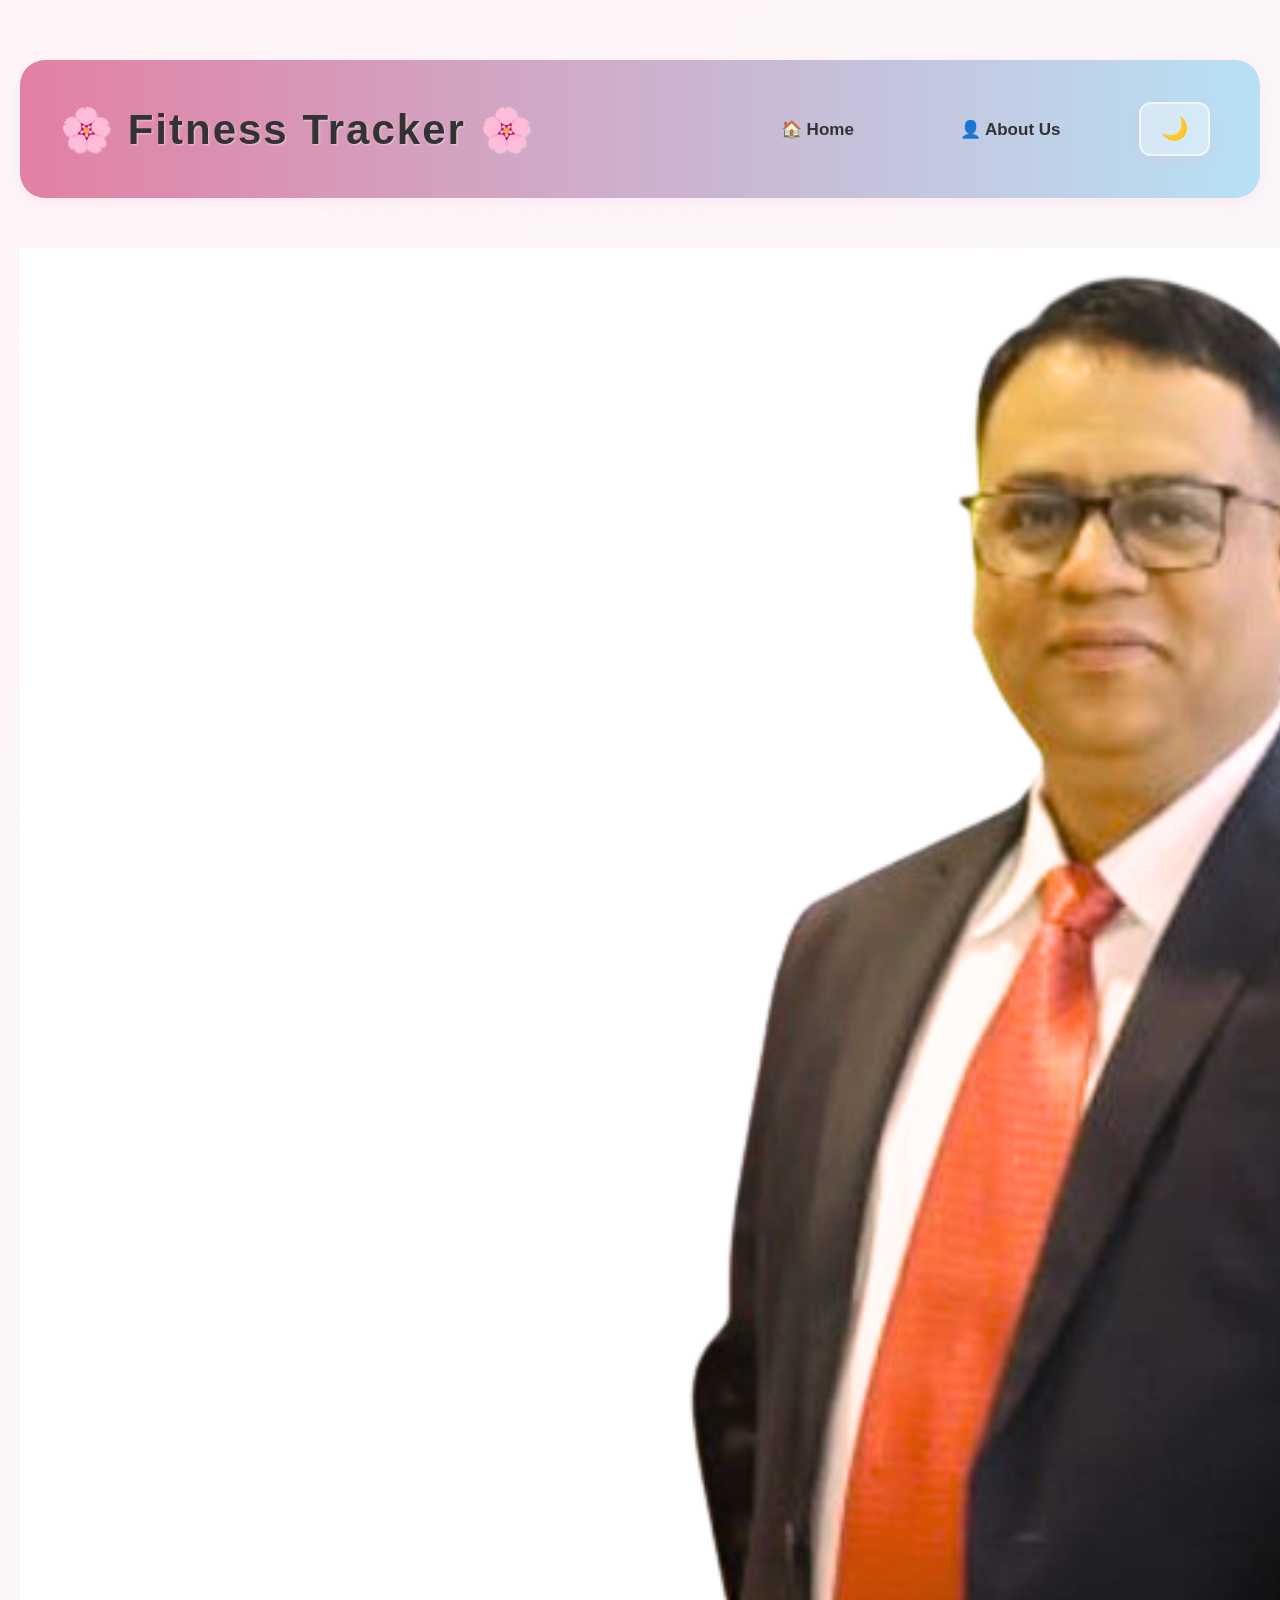
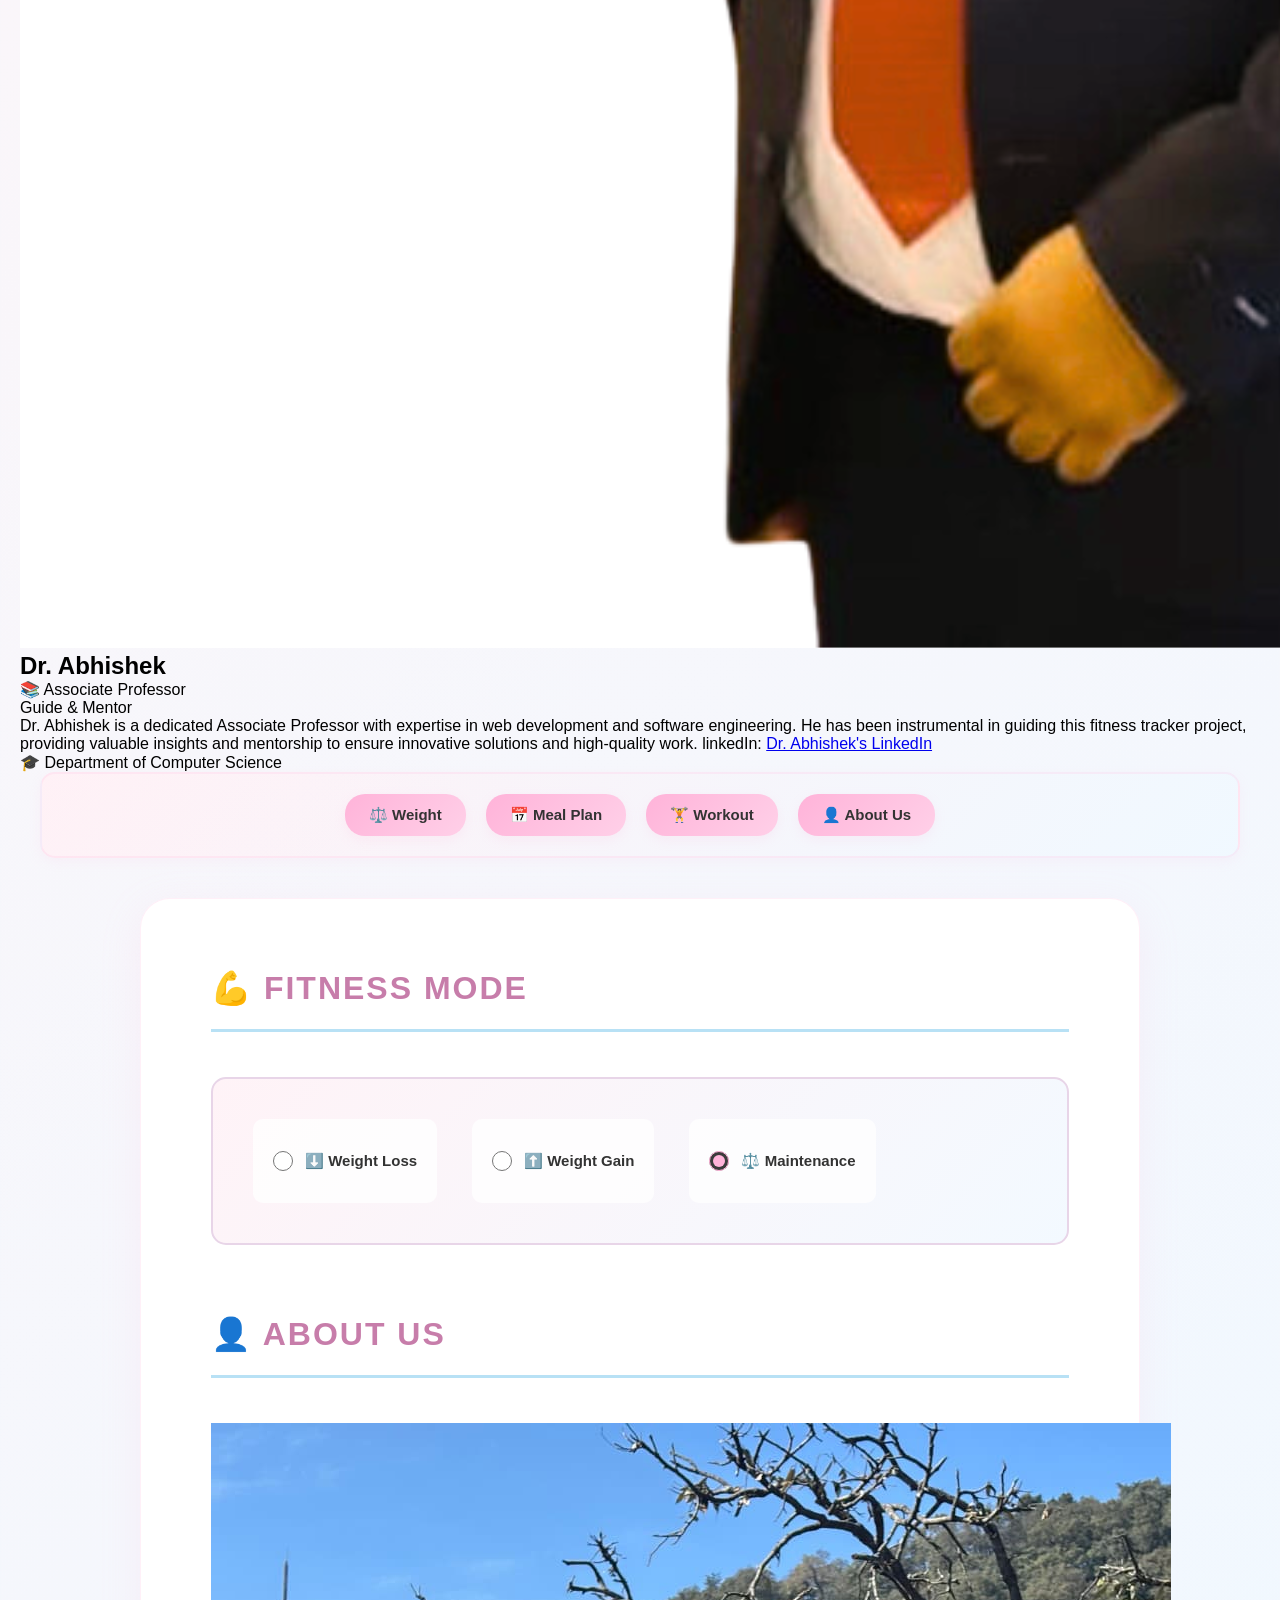
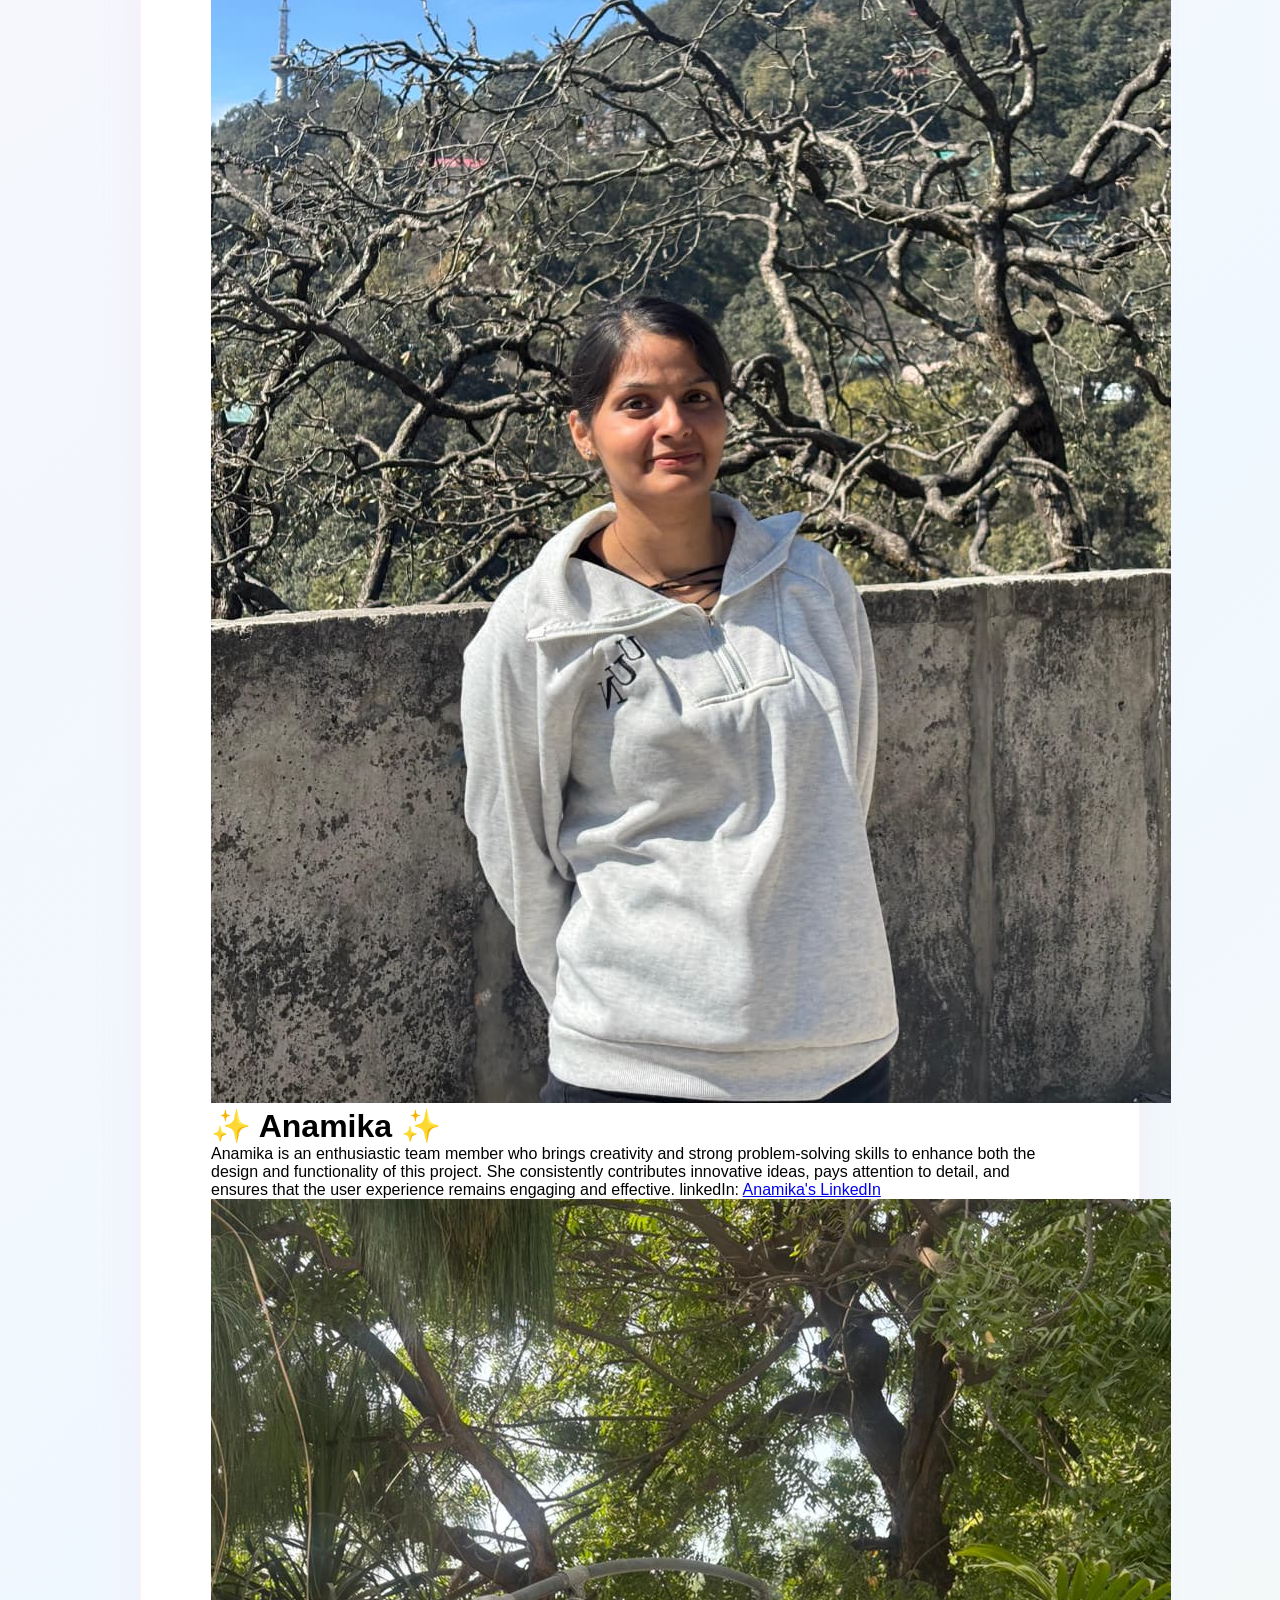
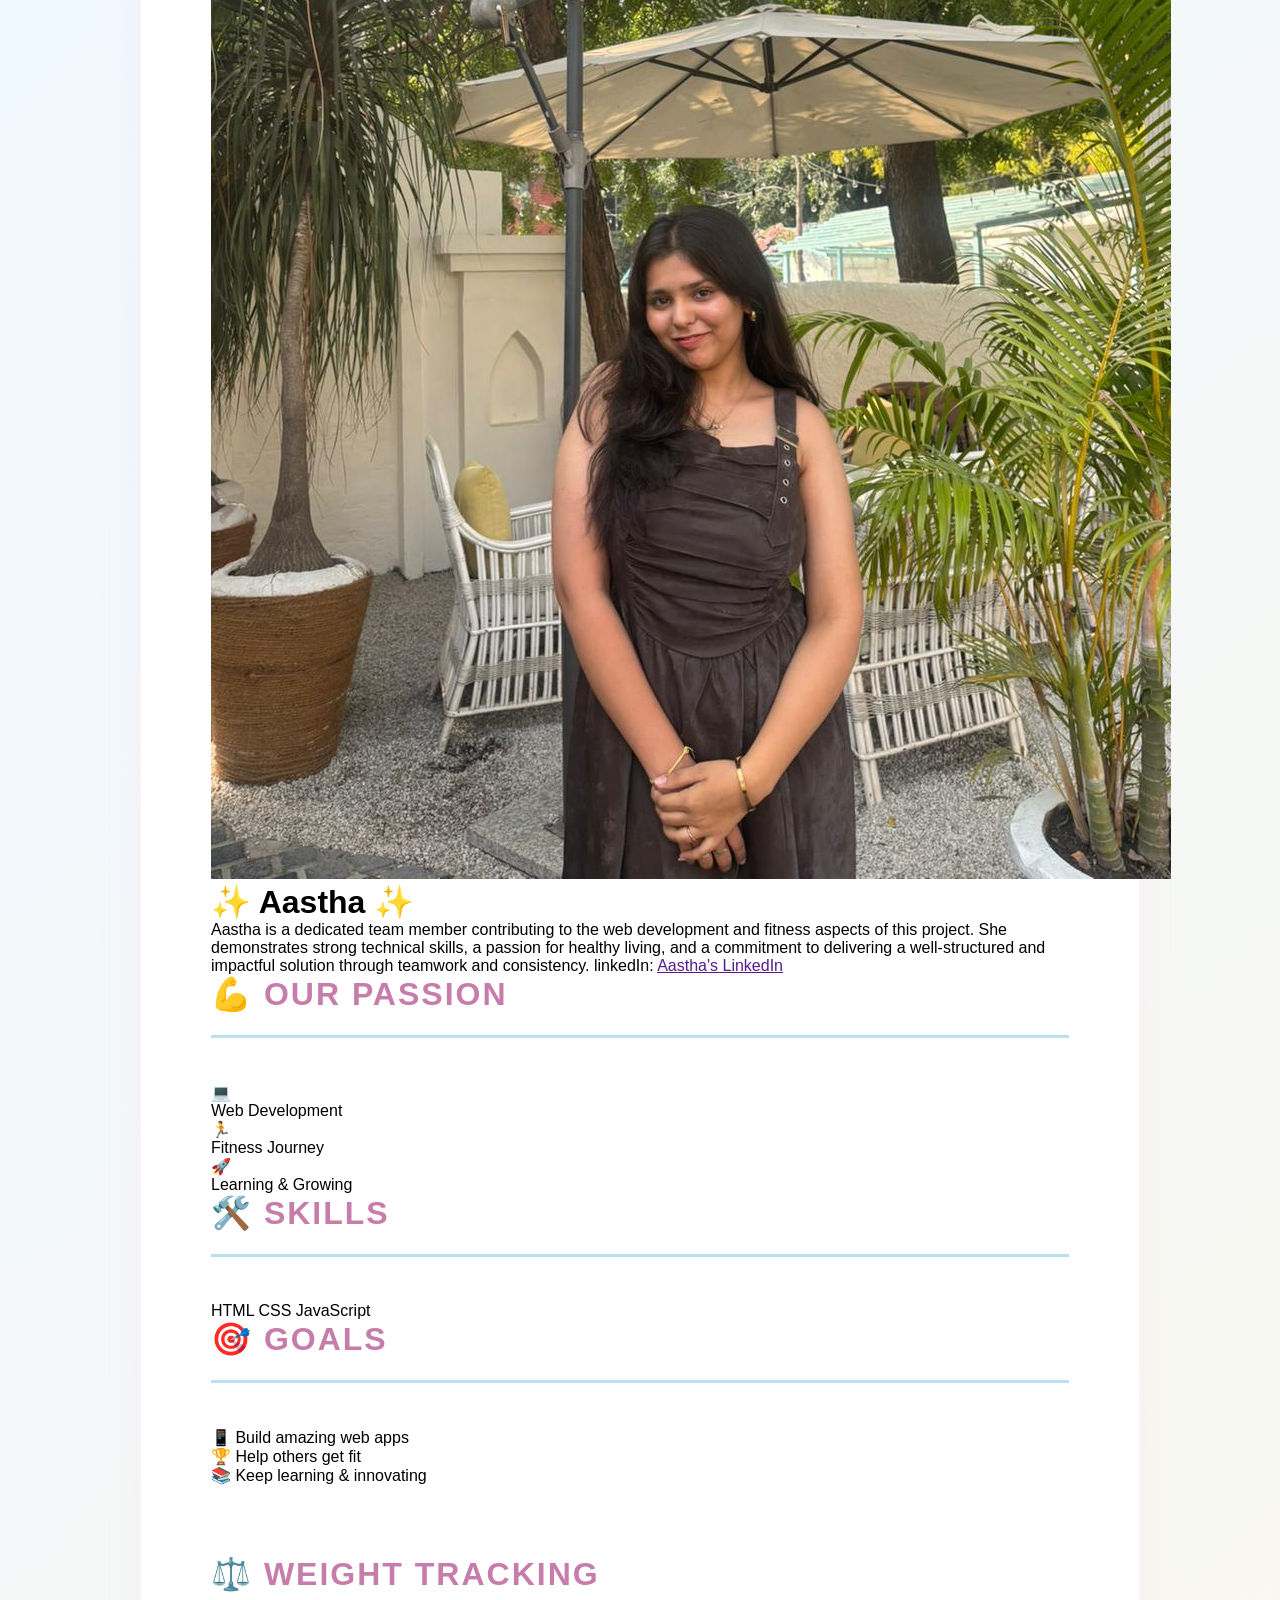
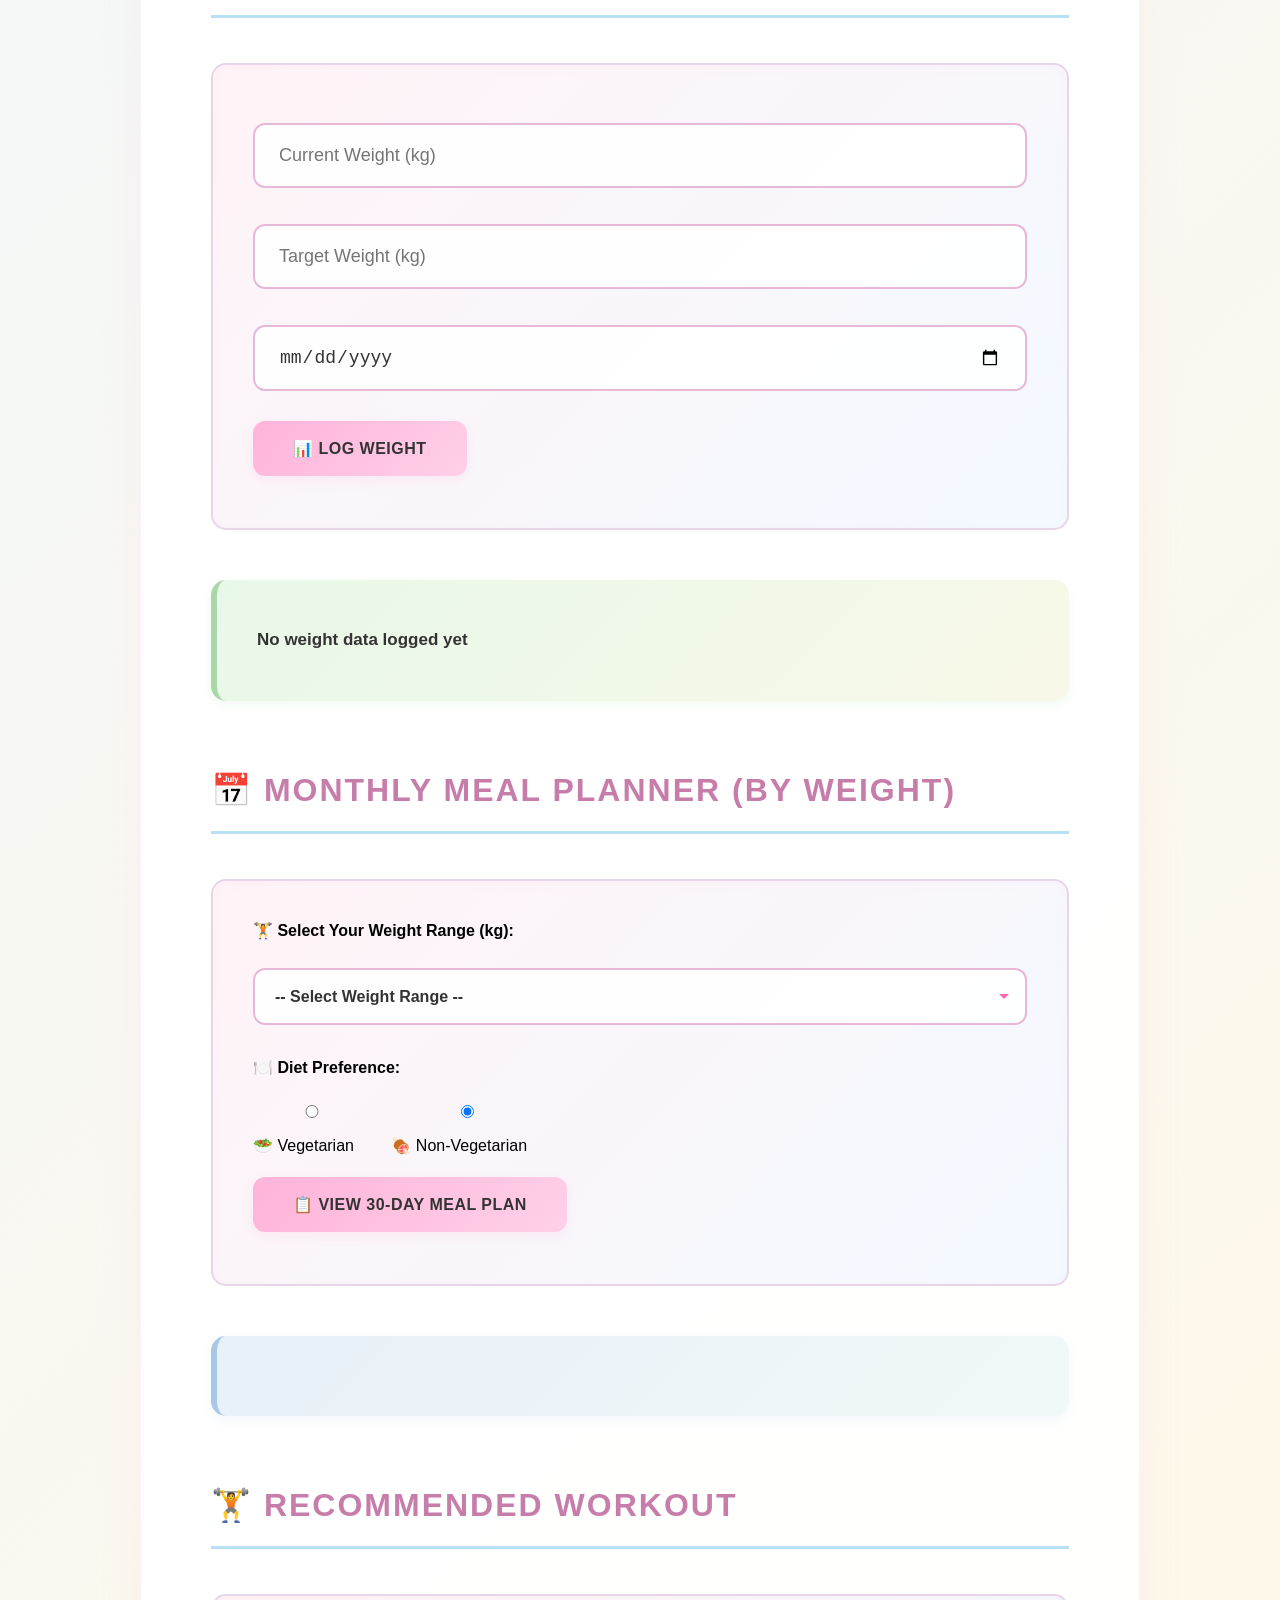
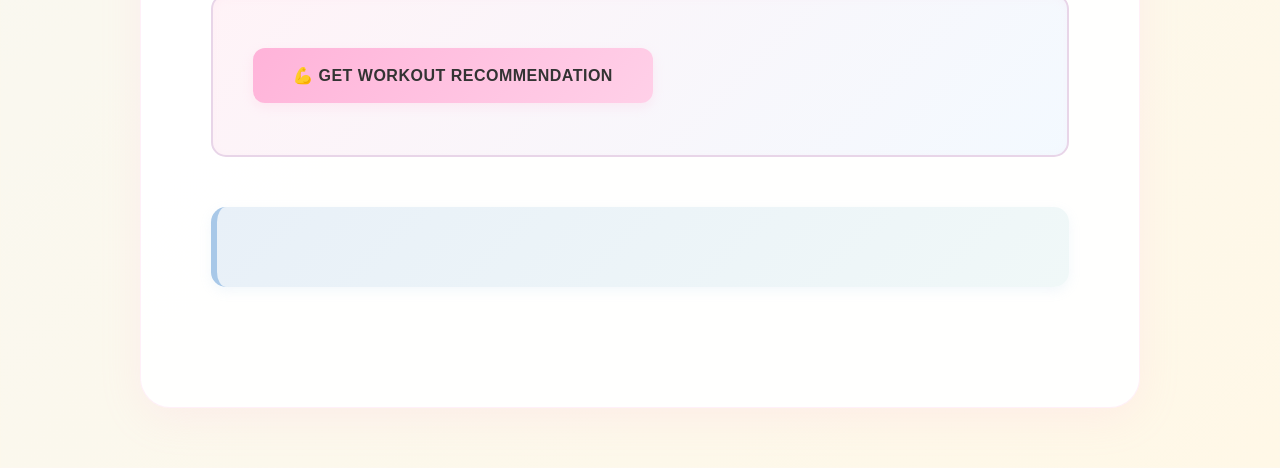
==== commit 123c3cb9: "Update index.html" ====
--- a/index.html
+++ b/index.html
@@ -13,12 +13,52 @@
     <div class="nav-toggle">
         <button class="menu-toggle" onclick="toggleMenu()">☰</button>
     </div>
-    <div class="nav-menu">
-        <a href="#home">🏠 Home</a>
+    <div class="nav-menu" id="navMenu">
+        <a href="index.html">🏠 Home</a>
         <a href="#aboutus">👤 About Us</a>
         <button onclick="toggleTheme()">🌙</button>
     </div>
 </nav>
+
+<!-- Feature Menu Bar -->
+<!-- Professor Card -->
+<div class="floating-professor-card" onclick="toggleProfessorCard()">
+
+    <div class="professor-content">
+
+        <div class="professor-image">
+            <img 
+                id="drAbhishekImg"
+                src="Abhishek (Logo) - 1.png"
+                alt="Dr. Abhishek"
+                class="profile-img-professor"
+            >
+        </div>
+
+        <div class="professor-info">
+            <h2>Dr. Abhishek</h2>
+            <p class="professor-title">📚 Associate Professor</p>
+            <p class="professor-desc">Guide & Mentor</p>
+        </div>
+
+        <div class="professor-details">
+            <p class="professor-bio">
+                Dr. Abhishek is a dedicated Associate Professor with expertise
+                in web development and software engineering. He has been
+                instrumental in guiding this fitness tracker project,
+                providing valuable insights and mentorship to ensure
+                innovative solutions and high-quality work.
+                linkedIn: <a href="https://www.linkedin.com/in/dr-abhishek-thakur-00123321?utm_source=share_via&utm_content=profile&utm_medium=member_android" target="_blank">Dr. Abhishek's LinkedIn</a>
+            </p>
+
+            <div class="professor-contact">
+                <p>🎓 Department of Computer Science</p>
+            
+            </div>
+        </div>
+
+    </div>
+</div>
 
 <!-- Feature Menu Bar -->
 <div class="feature-menu">
@@ -28,7 +68,7 @@
     <a href="#aboutus">👤 About Us</a>
 </div>
 
-<div class="container" id="home">
+<div class="container">
 
     <!-- Fitness Mode Selection -->
     <h3>💪 Fitness Mode</h3>
@@ -39,6 +79,118 @@
     </div>
 
     <!-- Weight Management -->
+    <!-- About Us Section -->
+    <h3 id="aboutus">👤 About Us</h3>
+
+    <div class="students">
+
+        <!-- Anamika -->
+        <div class="student">
+
+            <div class="student-image-container">
+                <img
+                    id="anamikaImg"
+                    src="anamika image.jpeg"
+                    alt="Anamika"
+                    class="profile-img"
+                >
+            </div>
+
+            <h1>✨ Anamika ✨</h1>
+
+            <div class="student-description">
+                <p id="anamikaDesc">
+                    Anamika is an enthusiastic team member who brings creativity
+                    and strong problem-solving skills to enhance both the design
+                    and functionality of this project. She consistently contributes
+                    innovative ideas, pays attention to detail, and ensures that
+                    the user experience remains engaging and effective.
+                    linkedIn: <a href="https://www.linkedin.com/in/anamika-singh-a2889935a?utm_source=share_via&utm_content=profile&utm_medium=member_android" target="_blank">Anamika's LinkedIn</a>
+                </p>
+            </div>
+
+        </div>
+
+        <!-- Divider -->
+        <div class="divider"></div>
+
+        <!-- Aastha -->
+        <div class="student">
+
+            <div class="student-image-container">
+                <img
+                    id="aasthaImg"
+                    src="aastha image .jpeg"
+                    alt="Aastha"
+                    class="profile-img"
+                >
+            </div>
+
+            <h1>✨ Aastha ✨</h1>
+
+            <div class="student-description">
+                <p id="aasthaDesc">
+                    Aastha is a dedicated team member contributing to the web
+                    development and fitness aspects of this project. She
+                    demonstrates strong technical skills, a passion for healthy
+                    living, and a commitment to delivering a well-structured
+                    and impactful solution through teamwork and consistency.
+                    linkedIn: <a href="" target="_blank">Aastha's LinkedIn</a>
+                </p>
+            </div>
+
+        </div>
+
+    </div>
+
+    <!-- Passion Section -->
+    <div class="info-section">
+
+        <h3>💪 Our Passion</h3>
+
+        <div class="passion-cards">
+
+            <div class="passion-card">
+                <div class="passion-emoji">💻</div>
+                <p>Web Development</p>
+            </div>
+
+            <div class="passion-card">
+                <div class="passion-emoji">🏃</div>
+                <p>Fitness Journey</p>
+            </div>
+
+            <div class="passion-card">
+                <div class="passion-emoji">🚀</div>
+                <p>Learning & Growing</p>
+            </div>
+
+        </div>
+
+    </div>
+
+    <!-- Skills -->
+    <div class="skills">
+
+        <h3>🛠️ Skills</h3>
+
+        <span class="skill-tag">HTML</span>
+        <span class="skill-tag">CSS</span>
+        <span class="skill-tag">JavaScript</span>
+
+    </div>
+
+    <!-- Goals -->
+    <div class="achievements">
+
+        <h3>🎯 Goals</h3>
+
+        <div class="achievement-item">📱 Build amazing web apps</div>
+        <div class="achievement-item">🏆 Help others get fit</div>
+        <div class="achievement-item">📚 Keep learning & innovating</div>
+
+    </div>
+
     <h3 id="weight">⚖️ Weight Tracking</h3>
     <div class="input-group">
         <input type="number" id="currentWeight" placeholder="Current Weight (kg)" step="0.1">
@@ -80,127 +232,6 @@
 
     <div id="workoutRecommendation" class="summary-box"></div>
 
-    <!-- About Us Section -->
-    <h3 id="aboutus">👤 About Us</h3>
-    
-    <!-- Professor Card -->
-    <div class="floating-professor-card" onclick="toggleProfessorCard()">
-        <div class="professor-content">
-            <div class="professor-image">
-                <img 
-                    id="drAbhishekImg"
-                    src="Abhishek (Logo) - 1.png"
-                    alt="Dr. Abhishek"
-                    class="profile-img-professor"
-                >
-            </div>
-            <div class="professor-info">
-                <h2>Dr. Abhishek</h2>
-                <p class="professor-title">📚 Associate Professor</p>
-                <p class="professor-desc">Guide & Mentor</p>
-            </div>
-            <div class="professor-details">
-                <p class="professor-bio">
-                    Dr. Abhishek is a dedicated Associate Professor with expertise
-                    in web development and software engineering. He has been
-                    instrumental in guiding this fitness tracker project,
-                    providing valuable insights and mentorship to ensure
-                    innovative solutions and high-quality work.
-                    linkedIn: <a href="https://www.linkedin.com/in/dr-abhishek-thakur-00123321?utm_source=share_via&utm_content=profile&utm_medium=member_android" target="_blank">Dr. Abhishek's LinkedIn</a>
-                </p>
-                <div class="professor-contact">
-                    <p>🎓 Department of Computer Science</p>
-                </div>
-            </div>
-        </div>
-    </div>
-
-    <div class="students">
-        <!-- Anamika -->
-        <div class="student">
-            <div class="student-image-container">
-                <img
-                    id="anamikaImg"
-                    src="anamika image.jpeg"
-                    alt="Anamika"
-                    class="profile-img"
-                >
-            </div>
-            <h1>✨ Anamika ✨</h1>
-            <div class="student-description">
-                <p id="anamikaDesc">
-                    Anamika is an enthusiastic team member who brings creativity
-                    and strong problem-solving skills to enhance both the design
-                    and functionality of this project. She consistently contributes
-                    innovative ideas, pays attention to detail, and ensures that
-                    the user experience remains engaging and effective.
-                    linkedIn: <a href="https://www.linkedin.com/in/anamika-singh-a2889935a?utm_source=share_via&utm_content=profile&utm_medium=member_android" target="_blank">Anamika's LinkedIn</a>
-                </p>
-            </div>
-        </div>
-
-        <!-- Divider -->
-        <div class="divider"></div>
-
-        <!-- Aastha -->
-        <div class="student">
-            <div class="student-image-container">
-                <img
-                    id="aasthaImg"
-                    src="aastha image .jpeg"
-                    alt="Aastha"
-                    class="profile-img"
-                >
-            </div>
-            <h1>✨ Aastha ✨</h1>
-            <div class="student-description">
-                <p id="aasthaDesc">
-                    Aastha is a dedicated team member contributing to the web
-                    development and fitness aspects of this project. She
-                    demonstrates strong technical skills, a passion for healthy
-                    living, and a commitment to delivering a well-structured
-                    and impactful solution through teamwork and consistency.
-                    linkedIn: <a href="" target="_blank">Aastha's LinkedIn</a>
-                </p>
-            </div>
-        </div>
-    </div>
-
-    <!-- Passion Section -->
-    <div class="info-section">
-        <h3>💪 Our Passion</h3>
-        <div class="passion-cards">
-            <div class="passion-card">
-                <div class="passion-emoji">💻</div>
-                <p>Web Development</p>
-            </div>
-            <div class="passion-card">
-                <div class="passion-emoji">🏃</div>
-                <p>Fitness Journey</p>
-            </div>
-            <div class="passion-card">
-                <div class="passion-emoji">🚀</div>
-                <p>Learning & Growing</p>
-            </div>
-        </div>
-    </div>
-
-    <!-- Skills -->
-    <div class="skills">
-        <h3>🛠️ Skills</h3>
-        <span class="skill-tag">HTML</span>
-        <span class="skill-tag">CSS</span>
-        <span class="skill-tag">JavaScript</span>
-    </div>
-
-    <!-- Goals -->
-    <div class="achievements">
-        <h3>🎯 Goals</h3>
-        <div class="achievement-item">📱 Build amazing web apps</div>
-        <div class="achievement-item">🏆 Help others get fit</div>
-        <div class="achievement-item">📚 Keep learning & innovating</div>
-    </div>
-
     </div>
 
 </div>
